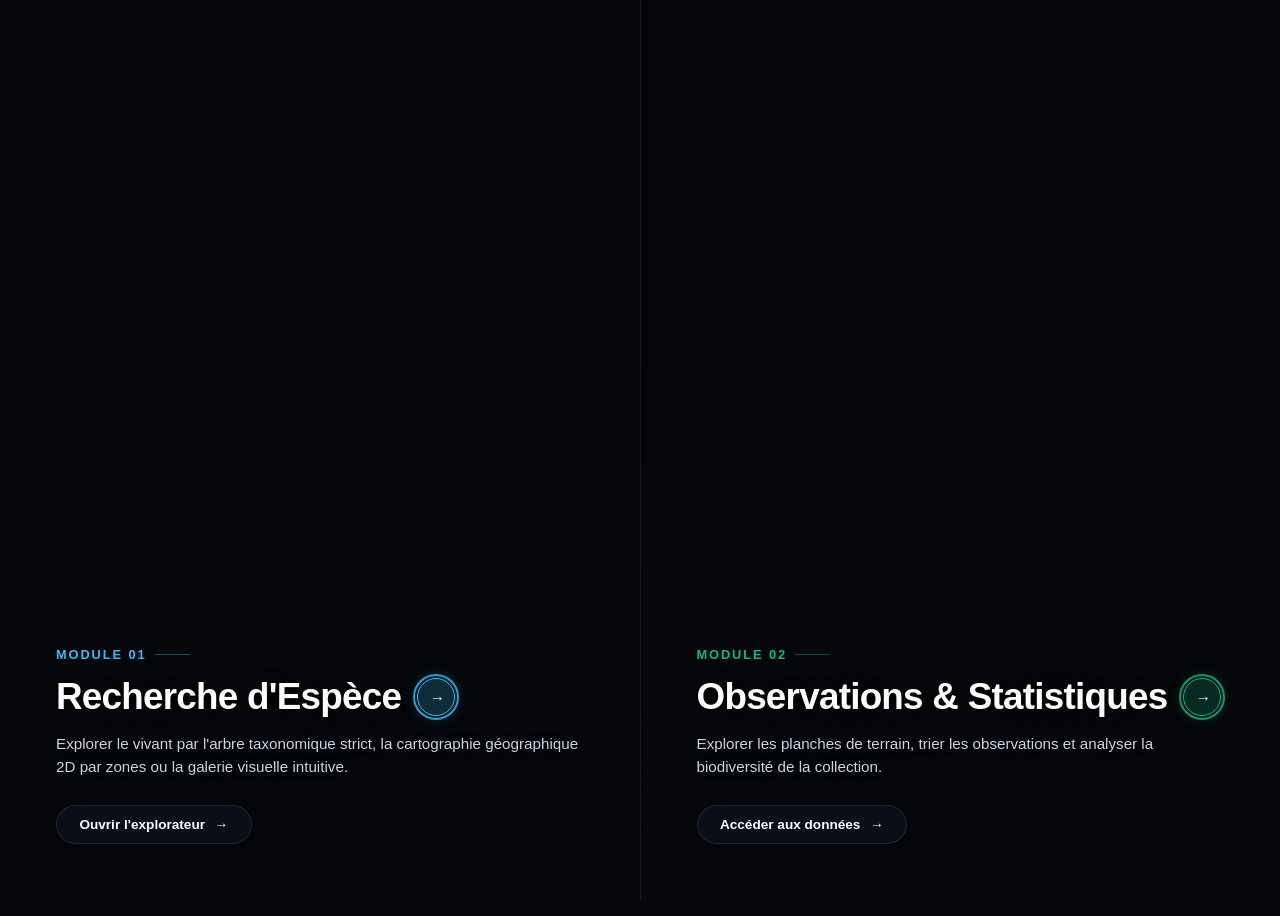
==== index.html @ 38176df4 "Update index.html" ====
<!DOCTYPE html>
<html lang="fr">
<head>
  <meta charset="UTF-8">
  <meta name="viewport" content="width=device-width, initial-scale=1.0, maximum-scale=1.0, user-scalable=no">
  <title>Observatoire du Vivant • Laboratoire Taxonomique</title>
  
  <link rel="stylesheet" href="https://unpkg.com/leaflet@1.9.4/dist/leaflet.css" />
  <link rel="stylesheet" href="https://unpkg.com/leaflet.markercluster@1.5.3/dist/MarkerCluster.css" />
  <link rel="stylesheet" href="https://unpkg.com/leaflet.markercluster@1.5.3/dist/MarkerCluster.Default.css" />
  <link rel="stylesheet" href="style.css" />

  <script src="https://unpkg.com/leaflet@1.9.4/dist/leaflet.js"></script>
  <script src="https://unpkg.com/leaflet.markercluster@1.5.3/dist/leaflet.markercluster.js"></script>
</head>
<body>

  <!-- ACCUEIL -->
  <div id="homeScreen">
    <div class="home-pane" id="pane1" onclick="openModule('module1')">
      <div class="pane-bg"></div>
      <div class="pane-overlay"></div>
      <div class="pane-content">
        <div class="pane-num">Module 01</div>
        <div class="title-row">
          <h1 class="pane-title">Recherche d'Espèce</h1>
          <div class="pulse-btn" title="Entrer"><span class="pulse-icon">→</span></div>
        </div>
        <p class="pane-desc">Explorer le vivant par l'arbre taxonomique strict, la cartographie géographique 2D par zones ou la galerie visuelle intuitive.</p>
        <div class="pane-cta"><span>Ouvrir l'explorateur</span><span>→</span></div>
      </div>
    </div>

    <div class="home-pane" id="pane2" onclick="openModule('module2')">
      <div class="pane-bg"></div>
      <div class="pane-overlay"></div>
      <div class="pane-content">
        <div class="pane-num">Module 02</div>
        <div class="title-row">
          <h1 class="pane-title">Observations & Statistiques</h1>
          <div class="pulse-btn" title="Entrer"><span class="pulse-icon">→</span></div>
        </div>
        <p class="pane-desc">Explorer les planches de terrain, trier les observations et analyser la biodiversité de la collection.</p>
        <div class="pane-cta"><span>Accéder aux données</span><span>→</span></div>
      </div>
    </div>
  </div>

  <!-- MODULE 1 -->
  <div class="app-module" id="module1">
    <div class="module-topbar">
      <div class="module-nav-left">
        <button class="btn-back-home" onclick="backToHome()">← Accueil</button>
        <div class="module-title">Recherche d'Espèce</div>
      </div>

      <div class="module-tabs">
        <button class="tab-btn active" onclick="switchModuleTab('module1', 0)">1. Recherche Expert</button>
        <button class="tab-btn" onclick="switchModuleTab('module1', 1)">2. Géographie 2D</button>
        <button class="tab-btn" onclick="switchModuleTab('module1', 2)">3. Recherche Visuelle</button>
      </div>
    </div>

    <div class="module-view-stack">
      <!-- 1.1 Expert -->
      <div class="module-view active" id="view1-0">
        <div class="expert-workspace">
          <div class="expert-tree-pane">
            <div class="tree-filter-bar">
              <input type="text" id="expertTreeSearch" class="tree-search-input" placeholder="Tapez Ophrys, Papilio, etc..." />
              <div class="tree-stats-row">
                <span id="treeStatusLabel">Arbre complet (Règne à Espèce)</span>
                <span id="treeTotalCount" style="color: var(--accent-cyan); font-weight: 700;">—</span>
              </div>
            </div>
            <div class="expert-tree-scroll" id="expertTreeContainer"></div>
          </div>

          <div class="expert-results-pane">
            <div class="results-subbar">
              <div id="resultsFilterTitle" style="color: var(--text-muted); font-weight: 600;">Sélectionnez une branche dans l'arbre</div>
              <div style="display: flex; gap: 0.75rem; align-items: center;">
                <span id="resultsCountBadge" style="color: var(--text-dim); font-size: 0.75rem;">0 espèce</span>
                <div class="view-switchers">
                  <button class="btn-view-toggle active" id="btnViewGallery" onclick="setResultsViewMode('gallery')">⊞ Galerie</button>
                  <button class="btn-view-toggle" id="btnViewList" onclick="setResultsViewMode('list')">≡ Liste</button>
                </div>
              </div>
            </div>
            <div class="results-content-wrap" id="expertResultsWrapper"></div>
          </div>
        </div>
      </div>

      <!-- 1.2 Géo 2D -->
      <div class="module-view" id="view1-1">
        <div class="geo-workspace">
          <div class="geo-header-controls">
            <div class="geo-search-bar">
              <input type="text" id="geoFreeSearch" class="geo-search-input" placeholder="Filtrer la carte par nom, famille, lieu (ex: éponge, Ophrys, Cetacea)..." />
              <button id="geoResetSearchBtn" class="btn-back-home" style="padding: 0.45rem 0.75rem;">Effacer</button>
            </div>

            <div class="geo-toolbar" id="geoToolbar">
              <button class="geo-filter-pill active" data-group="all">✨ Tous les groupes</button>
              <button class="geo-filter-pill active" data-group="Aves" style="color: #38bdf8;">🦅 Oiseaux</button>
              <button class="geo-filter-pill active" data-group="Lepidoptera" style="color: #ec4899;">🦋 Papillons</button>
              <button class="geo-filter-pill active" data-group="Coleoptera" style="color: #eab308;">🐞 Coléoptères</button>
              <button class="geo-filter-pill active" data-group="Araneae" style="color: #a855f7;">🕷️ Araignées</button>
              <button class="geo-filter-pill active" data-group="Reptilia" style="color: #10b981;">🦎 Reptiles</button>
              <button class="geo-filter-pill active" data-group="Amphibia" style="color: #34d399;">🐸 Amphibiens</button>
              <button class="geo-filter-pill active" data-group="Mammalia" style="color: #f97316;">🐾 Mammifères</button>
              <button class="geo-filter-pill active" data-group="Fish" style="color: #06b6d4;">🐟 Poissons</button>
              <button class="geo-filter-pill active" data-group="Plantae" style="color: #84cc16;">🌿 Flore</button>
              <button class="geo-filter-pill active" data-group="Fungi" style="color: #d97706;">🍄 Champignons</button>
              <button class="geo-filter-pill active" data-group="Other" style="color: #818cf8;">🔬 Autres taxons</button>
            </div>
          </div>

          <div class="geo-body-split">
            <div class="geo-map-pane"><div id="geoMapLeaflet"></div></div>
            <div class="geo-results-pane">
              <div class="geo-subbar">
                <span id="geoVisibleTitle" style="color: var(--text-muted); font-weight: 600;">Espèces dans la zone visible</span>
                <span id="geoVisibleCount" style="color: var(--accent-cyan); font-weight: 700; font-size: 0.75rem;">0 espèce</span>
              </div>
              <div class="results-content-wrap" id="geoCardsContainer"></div>
            </div>
          </div>
        </div>
      </div>

      <!-- 1.3 Visuel -->
      <div class="module-view" id="view1-2">
        <div class="visual-workspace">
          <div class="visual-subbar">
            <div class="visual-breadcrumbs" id="visualBreadcrumbs">
              <span class="visual-crumb-link" onclick="visualNavigateToRoot()">🌳 Le Grand Monde Vivant</span>
            </div>
            <div id="visualCurrentCount" style="font-size: 0.775rem; color: var(--accent-cyan); font-weight: 700;">—</div>
          </div>
          <div class="visual-content-scroll" id="visualContentArea"></div>
        </div>
      </div>
    </div>
  </div>

  <!-- MODULE 2 -->
  <div class="app-module" id="module2">
    <div class="module-topbar">
      <div class="module-nav-left">
        <button class="btn-back-home" onclick="backToHome()">← Accueil</button>
        <div class="module-title">Observations & Statistiques</div>
      </div>

      <div class="module-tabs">
        <button class="tab-btn active" onclick="switchModuleTab('module2', 0)">Planches d'Observations</button>
        <button class="tab-btn" onclick="switchModuleTab('module2', 1)">Observatoire & Phénologie</button>
      </div>
    </div>

    <div class="module-view-stack">
      <!-- 2.1 Observations -->
      <div class="module-view active" id="view2-0">
        <div class="obs-workspace">
          <div class="obs-control-bar">
            <div class="obs-search-wrap">
              <input type="text" id="obsSearchInput" class="obs-search-field" placeholder="Filtrer (nom latin, nom vernaculaire, station)..." />
            </div>

            <div class="obs-actions-wrap">
              <div class="obs-dropdown-group">
                <span class="obs-label-tiny">Tri :</span>
                <select id="obsSortSelect" class="obs-select">
                  <option value="date-desc">Plus récentes d'abord</option>
                  <option value="date-asc">Plus anciennes</option>
                  <option value="sci-asc">Espèce binomiale (A → Z)</option>
                  <option value="sci-desc">Espèce binomiale (Z → A)</option>
                  <option value="vern-asc">Nom français (A → Z)</option>
                  <option value="freq-desc" selected>Espèces reines (les plus vues)</option>
                  <option value="freq-asc">Raretés (vues 1 seule fois)</option>
                </select>
              </div>

              <div class="obs-dropdown-group">
                <span class="obs-label-tiny">Afficher :</span>
                <select id="obsPageSizeSelect" class="obs-select">
                  <option value="50">50 par page</option>
                  <option value="100" selected>100 par page</option>
                  <option value="200">200 par page</option>
                </select>
              </div>

              <div class="obs-paginator">
                <button class="btn-page-nav" id="btnPagePrev" onclick="changeObsPage(-1)">&lt;</button>
                <span id="obsPageIndicator" class="obs-page-num">Page 1 / 1</span>
                <button class="btn-page-nav" id="btnPageNext" onclick="changeObsPage(1)">&gt;</button>
              </div>

              <div class="obs-metrics-pill" id="obsCountBadge">0 observation</div>
            </div>
          </div>

          <div class="results-content-wrap" id="obsCardsGrid"></div>
        </div>
      </div>

      <!-- 2.2 Statistiques -->
      <div class="module-view" id="view2-1">
        <div class="stats-dashboard-scroll" id="statsDashboardArea"></div>
      </div>
    </div>
  </div>

  <!-- ========================================================
       SUPER-FICHE ESPÈCE : SPLIT-SCREEN 50/50 ÉLARGI
       ======================================================== -->
  <div class="species-sheet-overlay" id="speciesSheetOverlay">
    <div class="species-sheet-modal">
      
      <button class="sheet-close-btn" onclick="closeSpeciesSheet()" title="Fermer la fiche (Échap)">✕</button>

      <div class="sheet-split-container">
        
        <!-- VOLET GAUCHE (50%) : PHOTO PURE SANS AUCUN TEXTE DESSUS -->
        <div class="sheet-left-photo-pane">
          <img class="sheet-pure-photo" id="sheetHeroImg" src="" alt="" />
        </div>

        <!-- VOLET DROIT (50%) : IDENTITÉ, ONGLETS ET INFORMATIONS DÉTAILLÉES -->
        <div class="sheet-right-info-pane">
          
          <!-- Bandeau Identité Supérieur -->
          <div class="sheet-header-identity">
            <div class="sheet-badges-row">
              <span class="sheet-rank-badge" id="sheetHeroRank">Espèce</span>
              <span class="sheet-iucn-badge" id="sheetHeroIucn">LC • Préoccupation mineure</span>
            </div>
            <h1 class="sheet-title-sci" id="sheetHeroSci">Nom Scientifique</h1>
            <div class="sheet-title-vern" id="sheetHeroVern">Nom Français Normalisé</div>
          </div>

          <!-- Onglets Tiroirs -->
          <div class="sheet-nav-tabs">
            <button class="sheet-tab-btn active" onclick="switchSheetTab(0)">📖 Monographie</button>
            <button class="sheet-tab-btn" onclick="switchSheetTab(1)">🏛️ Lignée Cladistique</button>
            <button class="sheet-tab-btn" onclick="switchSheetTab(2)">📍 Données Terrain</button>
            <button class="sheet-tab-btn" onclick="switchSheetTab(3)">🌿 Apparentés</button>
          </div>

          <!-- Contenu des Tiroirs Défilant -->
          <div class="sheet-drawers-scroll">
            <!-- 0. Monographie -->
            <div class="sheet-drawer active" id="sheetDrawer-0">
              <div class="sheet-section-title">Notice naturaliste & mœurs</div>
              <div class="sheet-wiki-box" id="sheetWikiContent">
                <span class="sheet-loading-spinner"></span> Consultation de l'observatoire...
              </div>

              <div class="sheet-section-title" style="margin-top:1.5rem;">Diagnostic éco-systématique</div>
              <div class="sheet-diag-grid" id="sheetEcoDiag"></div>
            </div>

            <!-- 1. Cladistique -->
            <div class="sheet-drawer" id="sheetDrawer-1">
              <div class="sheet-section-title">Classification systématique (Règne à Espèce)</div>
              <div class="sheet-lineage-list" id="sheetTaxoLineage"></div>
            </div>

            <!-- 2. Terrain -->
            <div class="sheet-drawer" id="sheetDrawer-2">
              <div class="sheet-section-title">Relevés de la collection</div>
              <div class="sheet-field-grid" id="sheetFieldData"></div>
            </div>

            <!-- 3. Apparentés -->
            <div class="sheet-drawer" id="sheetDrawer-3">
              <div class="sheet-section-title" id="sheetRelatedTitle">Taxons apparentés dans la collection</div>
              <div class="results-gallery-mode" id="sheetRelatedGrid"></div>
            </div>
          </div>

        </div>

      </div>

    </div>
  </div>

  <!-- MODALE MINI-MOSAÏQUE DES PHOTOS DE L'ESPÈCE -->
  <div class="obs-photos-modal" id="obsPhotosModal">
    <div class="obs-photos-modal-card">
      <div class="obs-photos-modal-header">
        <div>
          <div style="font-size:0.75rem; text-transform:uppercase; color:var(--accent-emerald); font-weight:800;">Toutes les observations de l'espèce</div>
          <div class="obs-photos-modal-title" id="obsPhotosModalTitle">Spécimens</div>
        </div>
        <button class="sheet-close-btn" style="position:static;" onclick="closeObsPhotosModal()">&times;</button>
      </div>
      <div class="obs-photos-modal-grid" id="obsPhotosModalGrid"></div>
    </div>
  </div>

  <script src="app.js"></script>
</body>
</html>
---- style.css ----
:root {
  --bg-deep: #05070b;
  --panel-bg: #090e17;
  --card-bg: #101623;
  --card-hover: #162032;
  --border: rgba(255, 255, 255, 0.09);
  --border-focus: #38bdf8;
  --accent-cyan: #38bdf8;
  --accent-emerald: #10b981;
  --accent-amber: #f59e0b;
  --accent-red: #ef4444;
  --text-main: #f8fafc;
  --text-muted: #cbd5e1;
  --text-dim: #94a3b8;
}

* {
  box-sizing: border-box;
  margin: 0;
  padding: 0;
  -webkit-tap-highlight-color: transparent;
}

body {
  font-family: -apple-system, BlinkMacSystemFont, "Segoe UI", Roboto, "Helvetica Neue", Arial, sans-serif;
  background: var(--bg-deep);
  color: var(--text-main);
  height: 100vh;
  width: 100vw;
  overflow: hidden;
  position: relative;
}

/* ACCUEIL SPLIT 50/50 */
#homeScreen {
  position: absolute;
  inset: 0;
  display: flex;
  z-index: 10;
  transition: opacity 0.4s ease, transform 0.4s ease;
  background: #020306;
}

#homeScreen.hidden {
  opacity: 0;
  pointer-events: none;
  transform: scale(1.02);
}

.home-pane {
  flex: 1;
  position: relative;
  overflow: hidden;
  cursor: pointer;
  display: flex;
  flex-direction: column;
  justify-content: flex-end;
  padding: 3.5rem;
  border-right: 1px solid var(--border);
  transition: flex 0.5s cubic-bezier(0.16, 1, 0.3, 1);
}

.home-pane:last-child { border-right: none; }

.pane-bg {
  position: absolute;
  inset: 0;
  background-size: cover;
  background-position: center center;
  transition: transform 0.7s cubic-bezier(0.16, 1, 0.3, 1), filter 0.4s ease;
  z-index: 1;
  filter: brightness(0.9);
}

#pane1 .pane-bg { background-image: url('https://lh3.googleusercontent.com/d/1J9Aoq3Fy_pQBz6_B-zi_Bj0YCGzywmQy'); }
#pane2 .pane-bg { background-image: url('https://lh3.googleusercontent.com/d/1CNPoOIwnobaVzafiIXPdmcoYt2LRViWt'); }

.pane-overlay {
  position: absolute;
  inset: 0;
  background: linear-gradient(180deg, rgba(5,7,11,0.1) 0%, rgba(5,7,11,0.35) 40%, rgba(5,7,11,0.85) 75%, rgba(5,7,11,0.98) 100%);
  z-index: 2;
}

.pane-content {
  position: relative;
  z-index: 3;
  display: flex;
  flex-direction: column;
  gap: 0.85rem;
  max-width: 650px;
}

.pane-num {
  font-size: 0.8rem;
  font-weight: 800;
  letter-spacing: 0.15em;
  text-transform: uppercase;
  color: var(--accent-cyan);
  display: inline-flex;
  align-items: center;
  gap: 0.5rem;
}

#pane2 .pane-num { color: var(--accent-emerald); }
.pane-num::after { content: ''; display: inline-block; width: 35px; height: 1px; background: currentColor; opacity: 0.4; }

.title-row { display: flex; align-items: center; gap: 1rem; }
.pane-title { font-size: 2.3rem; font-weight: 800; letter-spacing: -0.02em; color: #fff; line-height: 1.15; text-shadow: 0 4px 18px rgba(0,0,0,0.8); }

.pulse-btn {
  position: relative;
  width: 38px;
  height: 38px;
  border-radius: 50%;
  background: rgba(56, 189, 248, 0.2);
  border: 1px solid var(--accent-cyan);
  display: flex;
  align-items: center;
  justify-content: center;
  flex-shrink: 0;
  color: #fff;
  box-shadow: 0 0 15px rgba(56, 189, 248, 0.3);
}

#pane2 .pulse-btn { background: rgba(16, 185, 129, 0.2); border-color: var(--accent-emerald); box-shadow: 0 0 15px rgba(16, 185, 129, 0.3); }

.pulse-btn::before {
  content: '';
  position: absolute;
  inset: -5px;
  border-radius: 50%;
  border: 2px solid var(--accent-cyan);
  opacity: 0.8;
  animation: pulseWave 2.2s cubic-bezier(0.25, 1, 0.5, 1) infinite;
}

#pane2 .pulse-btn::before { border-color: var(--accent-emerald); }

@keyframes pulseWave {
  0% { transform: scale(0.9); opacity: 0.85; }
  70% { transform: scale(1.6); opacity: 0; }
  100% { transform: scale(1.6); opacity: 0; }
}

.pulse-icon { font-size: 0.95rem; font-weight: bold; transform: translateX(1px); }
.pane-desc { font-size: 0.95rem; color: var(--text-muted); line-height: 1.55; text-shadow: 0 2px 8px rgba(0,0,0,0.7); }

.pane-cta {
  display: inline-flex;
  align-items: center;
  gap: 0.6rem;
  margin-top: 0.75rem;
  padding: 0.7rem 1.4rem;
  background: rgba(13, 18, 28, 0.75);
  border: 1px solid var(--border);
  border-radius: 30px;
  font-size: 0.85rem;
  font-weight: 600;
  color: #fff;
  backdrop-filter: blur(10px);
  width: fit-content;
  box-shadow: 0 8px 24px rgba(0,0,0,0.5);
}

/* STRUCTURE DES MODULES */
.app-module {
  position: absolute;
  inset: 0;
  background: var(--bg-deep);
  z-index: 20;
  display: flex;
  flex-direction: column;
  opacity: 0;
  pointer-events: none;
  transform: translateY(16px);
  transition: opacity 0.35s ease, transform 0.35s ease;
}

.app-module.active { opacity: 1; pointer-events: auto; transform: translateY(0); }

.module-topbar {
  height: 62px;
  background: var(--panel-bg);
  border-bottom: 1px solid var(--border);
  display: flex;
  align-items: center;
  justify-content: space-between;
  padding: 0 1.5rem;
  flex-shrink: 0;
}

.module-nav-left { display: flex; align-items: center; gap: 1.25rem; }

.btn-back-home {
  display: inline-flex;
  align-items: center;
  gap: 0.5rem;
  background: rgba(255, 255, 255, 0.05);
  border: 1px solid var(--border);
  color: var(--text-main);
  padding: 0.5rem 0.9rem;
  border-radius: 8px;
  font-size: 0.825rem;
  font-weight: 600;
  cursor: pointer;
}

.btn-back-home:hover { background: rgba(255, 255, 255, 0.1); border-color: var(--accent-cyan); }
.module-title { font-size: 1rem; font-weight: 700; color: #fff; }

.module-tabs {
  display: flex;
  background: #05080e;
  border: 1px solid var(--border);
  border-radius: 8px;
  padding: 0.25rem;
  gap: 0.25rem;
}

.tab-btn {
  background: transparent;
  border: none;
  color: var(--text-muted);
  padding: 0.45rem 1rem;
  border-radius: 6px;
  font-size: 0.8rem;
  font-weight: 600;
  cursor: pointer;
}

.tab-btn:hover { color: #fff; }
.tab-btn.active { background: rgba(56, 189, 248, 0.15); color: var(--accent-cyan); }
#module2 .tab-btn.active { background: rgba(16, 185, 129, 0.15); color: var(--accent-emerald); }

.module-view-stack { flex: 1; position: relative; overflow: hidden; }
.module-view { position: absolute; inset: 0; display: none; flex-direction: column; overflow: hidden; }
.module-view.active { display: flex; }

/* MODULE 1 - ONGLET 1 (EXPERT) */
.expert-workspace { flex: 1; display: flex; height: 100%; overflow: hidden; }

.expert-tree-pane {
  width: 440px;
  background: #080c14;
  border-right: 1px solid var(--border);
  display: flex;
  flex-direction: column;
  flex-shrink: 0;
}

.tree-filter-bar {
  padding: 0.85rem 1rem;
  background: #0b101a;
  border-bottom: 1px solid var(--border);
  display: flex;
  flex-direction: column;
  gap: 0.5rem;
}

.tree-search-input {
  width: 100%;
  background: #05070c;
  border: 1px solid var(--border);
  border-radius: 6px;
  padding: 0.55rem 0.75rem;
  color: var(--text-main);
  font-size: 0.85rem;
  outline: none;
}

.tree-search-input:focus { border-color: var(--border-focus); }

.tree-stats-row {
  display: flex;
  justify-content: space-between;
  align-items: center;
  font-size: 0.725rem;
  color: var(--text-dim);
}

.expert-tree-scroll { flex: 1; overflow-y: auto; padding: 0.75rem 0.5rem; font-size: 0.825rem; }
.taxo-node { margin-bottom: 0.15rem; }

.taxo-label {
  display: flex;
  align-items: center;
  justify-content: space-between;
  padding: 0.35rem 0.55rem;
  border-radius: 6px;
  cursor: pointer;
  user-select: none;
}

.taxo-label:hover { background: rgba(255, 255, 255, 0.04); color: #fff; }
.taxo-label.active { background: rgba(56, 189, 248, 0.15); color: var(--accent-cyan); font-weight: 600; }

.taxo-names {
  display: flex;
  align-items: baseline;
  gap: 0.45rem;
  overflow: hidden;
  text-overflow: ellipsis;
  white-space: nowrap;
}

.taxo-latin { font-style: italic; font-weight: 600; }
.taxo-vern { font-size: 0.75rem; color: var(--text-dim); font-style: normal; }

.taxo-badge {
  font-size: 0.7rem;
  background: #04060a;
  border: 1px solid var(--border);
  padding: 0.1rem 0.4rem;
  border-radius: 4px;
  color: var(--text-muted);
  font-weight: 600;
  flex-shrink: 0;
}

.taxo-children {
  margin-left: 0.9rem;
  border-left: 1px dashed rgba(255, 255, 255, 0.1);
  padding-left: 0.35rem;
  display: none;
}

.taxo-children.open { display: block; }

.expert-results-pane {
  flex: 1;
  display: flex;
  flex-direction: column;
  background: #06080e;
  overflow: hidden;
}

.results-subbar {
  height: 48px;
  background: #090e17;
  border-bottom: 1px solid var(--border);
  display: flex;
  align-items: center;
  justify-content: space-between;
  padding: 0 1.25rem;
  font-size: 0.8rem;
  flex-shrink: 0;
}

.view-switchers {
  display: flex;
  background: #04060a;
  border: 1px solid var(--border);
  border-radius: 6px;
  padding: 0.15rem;
  gap: 0.15rem;
}

.btn-view-toggle {
  background: transparent;
  border: none;
  color: var(--text-dim);
  padding: 0.25rem 0.6rem;
  border-radius: 4px;
  font-size: 0.75rem;
  font-weight: 600;
  cursor: pointer;
}

.btn-view-toggle.active { background: rgba(56, 189, 248, 0.15); color: var(--accent-cyan); }

/* ========================================================
   LA GRILLE STRICTE ET SES VIGNETTES CARRÉES
   ======================================================== */
.results-content-wrap {
  flex: 1;
  overflow-y: auto;
  padding: 1.25rem;
  background: #04060a;
  display: block;
}

.results-gallery-mode {
  display: grid;
  grid-template-columns: repeat(auto-fill, minmax(165px, 1fr));
  gap: 1rem;
  align-content: start;
}

.gallery-card {
  background: var(--card-bg);
  border: 1px solid var(--border);
  border-radius: 8px;
  overflow: hidden;
  cursor: pointer;
  position: relative;
  aspect-ratio: 1 / 1;
  width: 100%;
  display: flex;
  flex-direction: column;
  justify-content: flex-end;
  transition: transform 0.15s ease, border-color 0.15s ease;
}

.gallery-card:hover {
  transform: translateY(-3px);
  border-color: var(--accent-cyan);
  box-shadow: 0 8px 20px rgba(0,0,0,0.5);
}

#module2 .gallery-card:hover { border-color: var(--accent-emerald); }

.gallery-photo {
  position: absolute;
  inset: 0;
  width: 100%;
  height: 100%;
  object-fit: cover;
  background: #020408;
}

.gallery-overlay {
  position: absolute;
  inset: 0;
  background: linear-gradient(180deg, transparent 40%, rgba(5, 7, 11, 0.85) 80%, rgba(5, 7, 11, 0.98) 100%);
  z-index: 2;
  pointer-events: none;
}

.gallery-text {
  position: relative;
  z-index: 3;
  padding: 0.6rem;
  display: flex;
  flex-direction: column;
  gap: 0.1rem;
  pointer-events: none;
}

.gallery-latin {
  font-size: 0.78rem;
  font-weight: 700;
  font-style: italic;
  color: #fff;
  white-space: nowrap;
  overflow: hidden;
  text-overflow: ellipsis;
  text-shadow: 0 2px 4px rgba(0,0,0,0.8);
}

.gallery-vern {
  font-size: 0.68rem;
  color: var(--accent-cyan);
  white-space: nowrap;
  overflow: hidden;
  text-overflow: ellipsis;
}

#module2 .gallery-vern { color: var(--accent-emerald); }

.gallery-meta {
  font-size: 0.62rem;
  color: var(--text-dim);
  white-space: nowrap;
  overflow: hidden;
  text-overflow: ellipsis;
}

.gallery-count-badge {
  position: absolute;
  bottom: 8px;
  right: 8px;
  background: rgba(16, 185, 129, 0.88);
  border: 1px solid rgba(255, 255, 255, 0.35);
  color: #021a10;
  font-size: 0.65rem;
  font-weight: 800;
  padding: 0.15rem 0.45rem;
  border-radius: 12px;
  z-index: 4;
  box-shadow: 0 2px 6px rgba(0, 0, 0, 0.6);
  pointer-events: none;
}

/* Mode Liste (Optionnel) */
.results-list-mode { display: flex; flex-direction: column; gap: 0.5rem; }
.species-row { background: var(--card-bg); border: 1px solid var(--border); border-radius: 8px; padding: 0.6rem 0.85rem; display: flex; align-items: center; justify-content: space-between; cursor: pointer; }
.species-row:hover { background: var(--card-hover); border-color: var(--accent-cyan); }
.species-left { display: flex; align-items: center; gap: 0.85rem; overflow: hidden; }
.species-mini-thumb { width: 44px; height: 44px; border-radius: 6px; background: #020408; object-fit: cover; border: 1px solid var(--border); flex-shrink: 0; }
.species-text { display: flex; flex-direction: column; gap: 0.15rem; overflow: hidden; }
.species-latin { font-style: italic; font-size: 0.9rem; font-weight: 700; color: #fff; white-space: nowrap; overflow: hidden; text-overflow: ellipsis; }
.species-vernacular { font-size: 0.75rem; color: var(--text-dim); white-space: nowrap; overflow: hidden; text-overflow: ellipsis; }
.btn-open-fiche { background: rgba(56, 189, 248, 0.12); border: 1px solid rgba(56, 189, 248, 0.35); color: var(--accent-cyan); padding: 0.35rem 0.75rem; border-radius: 6px; font-size: 0.75rem; font-weight: 600; }

/* GÉOGRAPHIE 2D */
.geo-workspace { flex: 1; display: flex; flex-direction: column; height: 100%; overflow: hidden; }
.geo-header-controls { background: #090e17; border-bottom: 1px solid var(--border); display: flex; flex-direction: column; gap: 0.5rem; padding: 0.6rem 1rem; flex-shrink: 0; }
.geo-search-bar { display: flex; align-items: center; gap: 0.75rem; }
.geo-search-input { flex: 1; background: #05070c; border: 1px solid var(--border); border-radius: 6px; padding: 0.5rem 0.75rem; color: var(--text-main); font-size: 0.85rem; outline: none; }
.geo-search-input:focus { border-color: var(--border-focus); }
.geo-toolbar { display: flex; gap: 0.45rem; align-items: center; overflow-x: auto; padding-bottom: 0.2rem; }
.geo-filter-pill { background: #101623; border: 1px solid var(--border); color: var(--text-dim); padding: 0.3rem 0.65rem; border-radius: 20px; font-size: 0.725rem; font-weight: 600; cursor: pointer; display: inline-flex; align-items: center; gap: 0.35rem; white-space: nowrap; }
.geo-filter-pill.active { border-color: currentColor; background: rgba(255, 255, 255, 0.08); color: #fff; }
.geo-body-split { flex: 1; display: flex; position: relative; overflow: hidden; }
.geo-map-pane { flex: 1; position: relative; background: #03060a; border-right: 1px solid var(--border); }
#geoMapLeaflet { width: 100%; height: 100%; }
.geo-results-pane { flex: 1; display: flex; flex-direction: column; background: #06080e; overflow: hidden; }
.geo-subbar { height: 44px; background: #090e17; border-bottom: 1px solid var(--border); display: flex; align-items: center; justify-content: space-between; padding: 0 1rem; font-size: 0.8rem; flex-shrink: 0; }

.geo-marker-pin { width: 26px; height: 26px; border-radius: 50%; display: flex; align-items: center; justify-content: center; font-size: 13px; box-shadow: 0 2px 8px rgba(0,0,0,0.85); border: 1.5px solid #fff; color: #fff; }
.leaflet-popup-content-wrapper { background: #090e17 !important; color: #fff !important; border: 1px solid var(--border); border-radius: 8px; padding: 0; overflow: hidden; }
.leaflet-popup-content { margin: 0 !important; width: 220px !important; }
.geo-pop-img { width: 100%; height: 110px; object-fit: cover; display: block; }
.geo-pop-body { padding: 0.65rem; }
.geo-pop-sci { font-style: italic; font-weight: 700; font-size: 0.825rem; color: #fff; }
.geo-pop-vern { font-size: 0.725rem; color: var(--accent-cyan); margin-top: 0.15rem; }

/* RECHERCHE VISUELLE */
.visual-workspace { flex: 1; display: flex; flex-direction: column; height: 100%; overflow: hidden; background: #06080e; }
.visual-subbar { height: 52px; background: #090e17; border-bottom: 1px solid var(--border); display: flex; align-items: center; justify-content: space-between; padding: 0 1.5rem; flex-shrink: 0; }
.visual-breadcrumbs { display: flex; align-items: center; gap: 0.5rem; font-size: 0.85rem; font-weight: 600; color: var(--text-muted); }
.visual-crumb-link { cursor: pointer; color: var(--accent-cyan); }
.visual-crumb-separator { color: var(--text-dim); font-size: 0.75rem; }
.visual-content-scroll { flex: 1; overflow-y: auto; padding: 1.5rem; }
.visual-group-grid { display: grid; grid-template-columns: repeat(auto-fill, minmax(260px, 1fr)); gap: 1.25rem; }
.visual-card { background: var(--card-bg); border: 1px solid var(--border); border-radius: 12px; overflow: hidden; cursor: pointer; position: relative; height: 200px; display: flex; flex-direction: column; justify-content: flex-end; padding: 1.25rem; }
.visual-card-bg { position: absolute; inset: 0; width: 100%; height: 100%; object-fit: cover; background: #03060a; }
.visual-card-overlay { position: absolute; inset: 0; background: linear-gradient(180deg, rgba(5,7,11,0.1) 0%, rgba(5,7,11,0.6) 50%, rgba(5,7,11,0.95) 100%); z-index: 2; }
.visual-card-content { position: relative; z-index: 3; display: flex; flex-direction: column; gap: 0.25rem; }
.visual-card-badge { position: absolute; top: 12px; right: 12px; background: rgba(13, 18, 28, 0.85); border: 1px solid var(--border); padding: 0.2rem 0.55rem; border-radius: 20px; font-size: 0.725rem; font-weight: 700; color: var(--accent-cyan); z-index: 3; }
.visual-card-title { font-size: 1.15rem; font-weight: 700; color: #fff; }
.visual-card-subtitle { font-size: 0.775rem; color: var(--text-dim); }

/* OBSERVATIONS */
.obs-workspace { flex: 1; display: flex; flex-direction: column; height: 100%; overflow: hidden; background: #04060a; }
.obs-control-bar { background: #090e17; border-bottom: 1px solid var(--border); padding: 0.75rem 1.5rem; display: flex; align-items: center; justify-content: space-between; gap: 1rem; flex-wrap: wrap; flex-shrink: 0; }
.obs-search-wrap { flex: 1; min-width: 260px; }
.obs-search-field { width: 100%; background: #05070c; border: 1px solid var(--border); border-radius: 8px; padding: 0.5rem 0.85rem; color: var(--text-main); font-size: 0.825rem; outline: none; }
.obs-search-field:focus { border-color: var(--accent-emerald); }
.obs-actions-wrap { display: flex; align-items: center; gap: 0.85rem; }
.obs-dropdown-group { display: flex; align-items: center; gap: 0.4rem; }
.obs-label-tiny { font-size: 0.7rem; color: var(--text-dim); text-transform: uppercase; font-weight: 700; }
.obs-select { background: #0e1522; border: 1px solid var(--border); color: var(--text-main); padding: 0.4rem 0.65rem; border-radius: 6px; font-size: 0.775rem; outline: none; cursor: pointer; }
.obs-paginator { display: flex; align-items: center; background: #06090f; border: 1px solid var(--border); border-radius: 6px; overflow: hidden; }
.btn-page-nav { background: transparent; border: none; color: var(--text-main); padding: 0.35rem 0.65rem; cursor: pointer; font-weight: bold; }
.btn-page-nav:disabled { opacity: 0.3; cursor: not-allowed; }
.obs-page-num { font-size: 0.725rem; color: var(--accent-emerald); padding: 0 0.5rem; font-weight: 600; white-space: nowrap; }
.obs-metrics-pill { font-size: 0.75rem; background: rgba(16, 185, 129, 0.15); border: 1px solid rgba(16, 185, 129, 0.35); color: var(--accent-emerald); padding: 0.35rem 0.75rem; border-radius: 20px; font-weight: 700; white-space: nowrap; }

/* STATISTIQUES */
.stats-dashboard-scroll { flex: 1; overflow-y: auto; padding: 1.5rem; display: flex; flex-direction: column; gap: 1.5rem; background: #05070c; }
.stat-kpi-banner { display: grid; grid-template-columns: repeat(4, 1fr); gap: 1rem; }
.stat-kpi-card { background: #090e17; border: 1px solid var(--border); border-radius: 10px; padding: 1rem; display: flex; flex-direction: column; gap: 0.25rem; }
.stat-kpi-label { font-size: 0.7rem; text-transform: uppercase; font-weight: 700; color: var(--text-dim); }
.stat-kpi-val { font-size: 1.6rem; font-weight: 800; color: var(--accent-emerald); }
.stats-grid-2x2 { display: grid; grid-template-columns: 1fr 1fr; gap: 1.25rem; }
.stat-box { background: #090e17; border: 1px solid var(--border); border-radius: 12px; padding: 1.25rem; display: flex; flex-direction: column; gap: 1rem; }
.stat-box-header { display: flex; align-items: center; justify-content: space-between; border-bottom: 1px solid var(--border); padding-bottom: 0.6rem; }
.stat-box-title { font-size: 0.95rem; font-weight: 700; color: #fff; display: flex; align-items: center; gap: 0.5rem; }

.pheno-grid { display: grid; grid-template-columns: repeat(12, 1fr); gap: 0.4rem; align-items: flex-end; height: 140px; padding-top: 1rem; }
.pheno-col { display: flex; flex-direction: column; align-items: center; height: 100%; justify-content: flex-end; gap: 0.35rem; }
.pheno-bar-track { width: 100%; height: 100px; background: #060910; border-radius: 4px; display: flex; align-items: flex-end; overflow: hidden; }
.pheno-bar-fill { width: 100%; background: linear-gradient(180deg, var(--accent-emerald) 0%, #064e3b 100%); border-radius: 4px 4px 0 0; }
.pheno-month-label { font-size: 0.65rem; color: var(--text-dim); text-transform: uppercase; font-weight: 700; }

.donut-wrap { display: flex; align-items: center; justify-content: space-around; gap: 1.5rem; padding: 0.5rem 0; }
.donut-svg { width: 150px; height: 150px; transform: rotate(-90deg); }
.donut-circle { fill: none; stroke-width: 22; }
.donut-legend { display: flex; flex-direction: column; gap: 0.75rem; }
.donut-legend-item { display: flex; align-items: center; gap: 0.6rem; font-size: 0.8rem; }
.donut-dot { width: 12px; height: 12px; border-radius: 50%; flex-shrink: 0; }

.podium-list { display: flex; flex-direction: column; gap: 0.6rem; }
.podium-item { display: flex; align-items: center; justify-content: space-between; padding: 0.5rem 0.75rem; background: #070a12; border: 1px solid var(--border); border-radius: 8px; cursor: pointer; }
.podium-left { display: flex; align-items: center; gap: 0.75rem; }
.podium-rank { font-size: 0.85rem; font-weight: 800; color: var(--accent-amber); width: 18px; }
.podium-avatar { width: 40px; height: 40px; border-radius: 50%; object-fit: cover; border: 1.5px solid var(--border); }
.podium-score { font-size: 0.8rem; font-weight: 700; color: var(--accent-emerald); }

/* ========================================================
   SUPER-FICHE ESPÈCE PLEIN ÉCRAN NOBLE
   ======================================================== */
.species-sheet-overlay {
  position: fixed;
  inset: 0;
  background: rgba(2, 4, 8, 0.88);
  backdrop-filter: blur(14px);
  -webkit-backdrop-filter: blur(14px);
  z-index: 9999;
  display: none;
  align-items: center;
  justify-content: center;
  padding: 1.5rem;
  opacity: 0;
  transition: opacity 0.25s ease;
}

.species-sheet-overlay.active {
  display: flex;
  opacity: 1;
}

.species-sheet-modal {
  width: 100%;
  max-width: 1080px;
  height: 92vh;
  background: #090e17;
  border: 1px solid rgba(56, 189, 248, 0.3);
  border-radius: 16px;
  display: flex;
  flex-direction: column;
  overflow: hidden;
  position: relative;
  box-shadow: 0 30px 80px rgba(0, 0, 0, 0.95);
}

.sheet-close-btn {
  position: absolute;
  top: 18px;
  right: 18px;
  width: 40px;
  height: 40px;
  border-radius: 50%;
  background: rgba(11, 16, 26, 0.85);
  border: 1px solid rgba(255, 255, 255, 0.15);
  color: #fff;
  font-size: 1.2rem;
  cursor: pointer;
  z-index: 20;
  display: flex;
  align-items: center;
  justify-content: center;
  backdrop-filter: blur(8px);
  transition: all 0.2s ease;
}

.sheet-close-btn:hover {
  background: var(--accent-cyan);
  color: #020408;
  transform: scale(1.08);
}

/* L'ascenseur global de la fiche */
.sheet-main-scroll {
  flex: 1;
  overflow-y: auto;
  display: flex;
  flex-direction: column;
}

/* Cadre photo généreux sans flou */
.sheet-poster-frame {
  width: 100%;
  height: 380px;
  position: relative;
  background: #020408;
  flex-shrink: 0;
  overflow: hidden;
}

.sheet-poster-img {
  width: 100%;
  height: 100%;
  object-fit: cover;
  object-position: center 30%;
  display: block;
}

.sheet-poster-glow {
  position: absolute;
  inset: 0;
  background: linear-gradient(180deg, rgba(5,7,11,0.15) 0%, rgba(9,14,23,0.4) 60%, #090e17 100%);
  pointer-events: none;
}

/* Identité sous la photo */
.sheet-header-identity {
  padding: 1.25rem 2rem;
  background: #090e17;
  display: flex;
  flex-direction: column;
  gap: 0.4rem;
}

.sheet-badges-row {
  display: flex;
  align-items: center;
  gap: 0.65rem;
}

.sheet-rank-badge {
  font-size: 0.7rem;
  font-weight: 800;
  text-transform: uppercase;
  letter-spacing: 0.1em;
  color: var(--accent-cyan);
  background: rgba(56, 189, 248, 0.12);
  border: 1px solid rgba(56, 189, 248, 0.3);
  padding: 0.2rem 0.55rem;
  border-radius: 4px;
}

.sheet-iucn-badge {
  font-size: 0.7rem;
  font-weight: 800;
  text-transform: uppercase;
  letter-spacing: 0.08em;
  padding: 0.2rem 0.65rem;
  border-radius: 4px;
  color: #fff;
}

/* Couleurs des statuts UICN */
.iucn-lc { background: #059669; border: 1px solid #10b981; }
.iucn-nt { background: #65a30d; border: 1px solid #84cc16; }
.iucn-vu { background: #d97706; border: 1px solid #f59e0b; }
.iucn-en { background: #ea580c; border: 1px solid #f97316; }
.iucn-cr { background: #dc2626; border: 1px solid #ef4444; }
.iucn-ex { background: #450a0a; border: 1px solid #7f1d1d; }
.iucn-dd { background: #374151; border: 1px solid #6b7280; }

.sheet-title-sci {
  font-size: 2.2rem;
  font-weight: 800;
  font-style: italic;
  color: #fff;
  line-height: 1.15;
}

.sheet-title-vern {
  font-size: 1.15rem;
  color: var(--accent-emerald);
  font-weight: 600;
}

/* Barre d'onglets tiroirs */
.sheet-nav-tabs {
  background: #060910;
  border-top: 1px solid var(--border);
  border-bottom: 1px solid var(--border);
  padding: 0 1.5rem;
  display: flex;
  gap: 0.5rem;
  overflow-x: auto;
  position: sticky;
  top: 0;
  z-index: 10;
}

.sheet-tab-btn {
  background: transparent;
  border: none;
  color: var(--text-dim);
  padding: 0.9rem 1rem;
  font-size: 0.825rem;
  font-weight: 700;
  cursor: pointer;
  border-bottom: 2px solid transparent;
  white-space: nowrap;
  transition: all 0.2s;
}

.sheet-tab-btn:hover { color: #fff; }
.sheet-tab-btn.active {
  color: var(--accent-cyan);
  border-bottom-color: var(--accent-cyan);
}

.sheet-drawers-content {
  padding: 1.75rem 2rem;
  background: #090e17;
}

.sheet-drawer { display: none; }
.sheet-drawer.active { display: block; }

.sheet-section-title {
  font-size: 0.85rem;
  font-weight: 800;
  text-transform: uppercase;
  letter-spacing: 0.08em;
  color: var(--text-dim);
  margin-bottom: 1rem;
  display: flex;
  align-items: center;
  gap: 0.5rem;
}

.sheet-section-title::after {
  content: '';
  flex: 1;
  height: 1px;
  background: var(--border);
}

/* Texte encyclopédique & monographique riche */
.sheet-wiki-box {
  background: #05070c;
  border: 1px solid var(--border);
  border-radius: 10px;
  padding: 1.5rem;
  line-height: 1.75;
  font-size: 0.95rem;
  color: var(--text-muted);
}

.sheet-wiki-box p {
  margin-bottom: 0.9rem;
}

.sheet-wiki-box p:last-child {
  margin-bottom: 0;
}

.sheet-diag-grid,
.sheet-field-grid {
  display: grid;
  grid-template-columns: repeat(auto-fill, minmax(220px, 1fr));
  gap: 1rem;
}

.sheet-info-card {
  background: #060910;
  border: 1px solid var(--border);
  border-radius: 8px;
  padding: 0.9rem;
  display: flex;
  flex-direction: column;
  gap: 0.25rem;
}

.sheet-info-lbl {
  font-size: 0.68rem;
  text-transform: uppercase;
  color: var(--text-dim);
  font-weight: 700;
}

.sheet-info-val {
  font-size: 0.95rem;
  font-weight: 700;
  color: #fff;
}

/* Bouton interactif pour ouvrir les photos de l'espèce */
.btn-open-photos-modal {
  display: inline-flex;
  align-items: center;
  gap: 0.4rem;
  background: rgba(16, 185, 129, 0.15);
  border: 1px solid rgba(16, 185, 129, 0.4);
  color: var(--accent-emerald);
  padding: 0.35rem 0.65rem;
  border-radius: 6px;
  font-size: 0.85rem;
  font-weight: 700;
  cursor: pointer;
  width: fit-content;
  margin-top: 0.25rem;
  transition: all 0.15s;
}

.btn-open-photos-modal:hover {
  background: var(--accent-emerald);
  color: #021a10;
}

.sheet-lineage-list {
  display: flex;
  flex-direction: column;
  gap: 0.5rem;
}

.sheet-lineage-row {
  display: flex;
  align-items: center;
  justify-content: space-between;
  padding: 0.65rem 0.85rem;
  background: #060910;
  border: 1px solid var(--border);
  border-radius: 6px;
  font-size: 0.85rem;
}

.sheet-lineage-rank {
  color: var(--text-dim);
  text-transform: uppercase;
  font-size: 0.725rem;
  font-weight: 700;
  width: 140px;
}

.sheet-lineage-name {
  font-weight: 700;
  font-style: italic;
  color: #fff;
  flex: 1;
}

.sheet-lineage-vern {
  color: var(--accent-cyan);
  font-size: 0.8rem;
}

.sheet-loading-spinner {
  display: inline-block;
  width: 16px;
  height: 16px;
  border: 2px solid var(--border);
  border-top-color: var(--accent-cyan);
  border-radius: 50%;
  animation: spin 0.8s linear infinite;
  vertical-align: middle;
  margin-right: 0.5rem;
}

@keyframes spin { to { transform: rotate(360deg); } }

/* Modale de la mosaïque des clichés de l'espèce */
.obs-photos-modal {
  position: fixed;
  inset: 0;
  background: rgba(2, 4, 8, 0.92);
  backdrop-filter: blur(16px);
  -webkit-backdrop-filter: blur(16px);
  z-index: 10005;
  display: none;
  align-items: center;
  justify-content: center;
  padding: 2rem;
}

.obs-photos-modal.open { display: flex; }

.obs-photos-modal-card {
  width: 100%;
  max-width: 900px;
  max-height: 85vh;
  background: #090e17;
  border: 1px solid var(--border-focus);
  border-radius: 12px;
  display: flex;
  flex-direction: column;
  overflow: hidden;
}

.obs-photos-modal-header {
  padding: 1.1rem 1.5rem;
  background: #0b101a;
  border-bottom: 1px solid var(--border);
  display: flex;
  align-items: center;
  justify-content: space-between;
}

.obs-photos-modal-title {
  font-size: 1.15rem;
  font-weight: 800;
  font-style: italic;
  color: #fff;
}

.obs-photos-modal-grid {
  flex: 1;
  overflow-y: auto;
  padding: 1.5rem;
  display: grid;
  grid-template-columns: repeat(auto-fill, minmax(170px, 1fr));
  gap: 1rem;
  background: #04060a;
}

@media (min-width: 1600px) {
  .results-gallery-mode {
    grid-template-columns: repeat(auto-fill, minmax(185px, 1fr));
    gap: 1.25rem;
  }
  .sheet-poster-frame { height: 440px; }
}

@media (max-width: 900px) {
  #homeScreen { flex-direction: column; }
  .home-pane { border-right: none; border-bottom: 1px solid var(--border); padding: 2rem; }
  .expert-workspace { flex-direction: column; }
  .expert-tree-pane { width: 100%; height: 42%; }
  .geo-body-split { flex-direction: column; }
  .geo-map-pane { height: 50%; border-right: none; border-bottom: 1px solid var(--border); }
  .stat-grid-2x2 { grid-template-columns: 1fr; }
  .stat-kpi-banner { grid-template-columns: 1fr 1fr; }
  .species-sheet-modal { height: 96vh; }
  .sheet-poster-frame { height: 250px; }
  .sheet-title-sci { font-size: 1.6rem; }
}
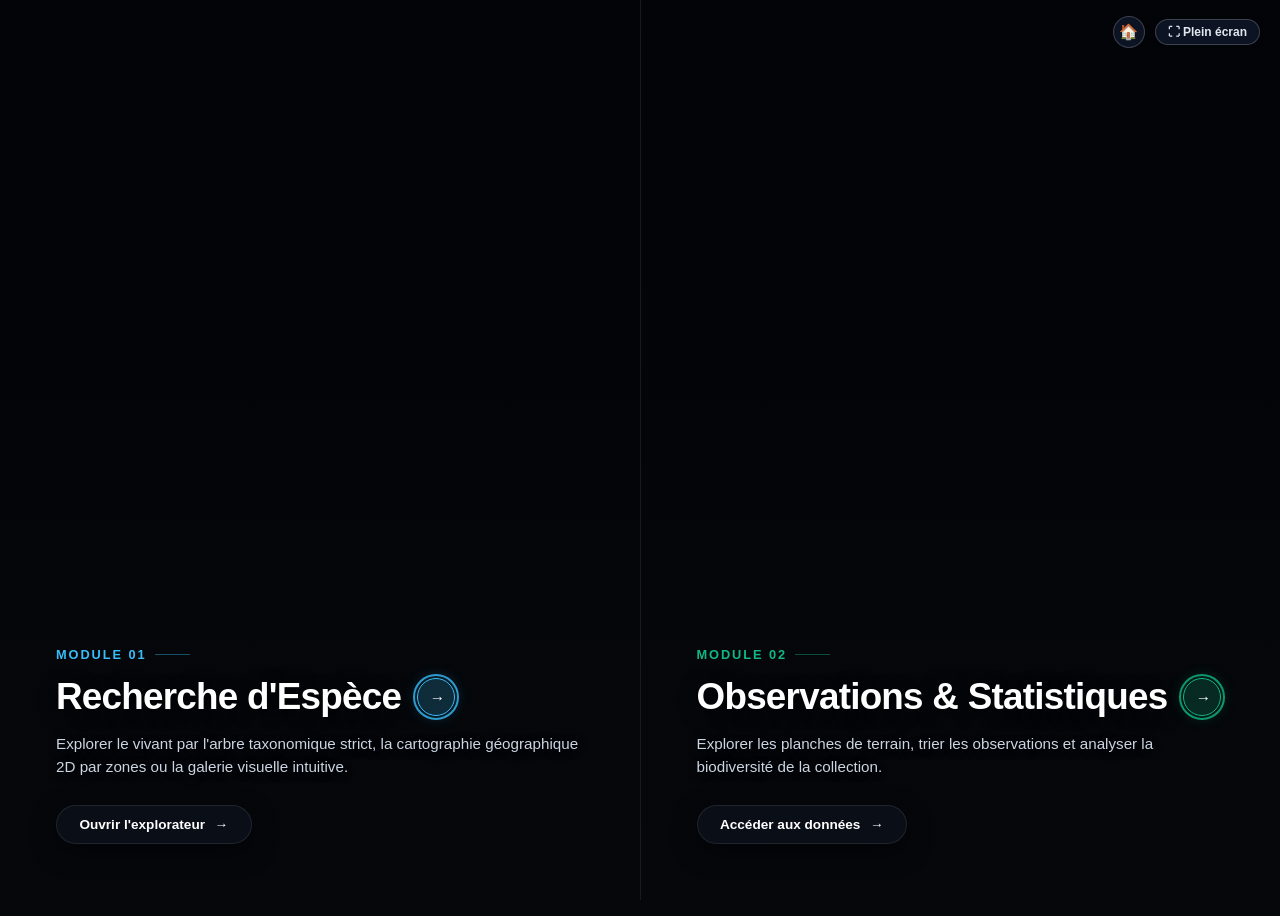
==== commit 107d4e12: "Update index.html" ====
--- a/index.html
+++ b/index.html
@@ -9,14 +9,72 @@
   <link rel="stylesheet" href="https://unpkg.com/leaflet.markercluster@1.5.3/dist/MarkerCluster.css" />
   <link rel="stylesheet" href="https://unpkg.com/leaflet.markercluster@1.5.3/dist/MarkerCluster.Default.css" />
   <link rel="stylesheet" href="style.css" />
+  <style>
+    .btn-home-nature {
+      display: inline-flex;
+      align-items: center;
+      justify-content: center;
+      width: 32px;
+      height: 32px;
+      border-radius: 50%;
+      background: rgba(15, 23, 42, 0.85);
+      border: 1px solid rgba(255, 255, 255, 0.2);
+      color: #e2e8f0;
+      text-decoration: none;
+      font-size: 0.95rem;
+      backdrop-filter: blur(8px);
+      -webkit-backdrop-filter: blur(8px);
+      transition: all 0.2s ease;
+      cursor: pointer;
+    }
+    .btn-home-nature:hover {
+      background: rgba(30, 41, 59, 0.95);
+      border-color: #38bdf8;
+      transform: scale(1.08);
+    }
+    .btn-fs-nature {
+      display: inline-flex;
+      align-items: center;
+      gap: 6px;
+      padding: 5px 12px;
+      border-radius: 20px;
+      background: rgba(15, 23, 42, 0.85);
+      border: 1px solid rgba(255, 255, 255, 0.2);
+      color: #e2e8f0;
+      font-size: 0.75rem;
+      font-weight: 600;
+      cursor: pointer;
+      backdrop-filter: blur(8px);
+      -webkit-backdrop-filter: blur(8px);
+      transition: all 0.2s ease;
+    }
+    .btn-fs-nature:hover {
+      background: rgba(30, 41, 59, 0.95);
+      border-color: #38bdf8;
+      color: #38bdf8;
+    }
+  </style>
 
   <script src="https://unpkg.com/leaflet@1.9.4/dist/leaflet.js"></script>
   <script src="https://unpkg.com/leaflet.markercluster@1.5.3/dist/leaflet.markercluster.js"></script>
+
+  <!-- Icônes pour l'application mobile et tablette -->
+  <link rel="icon" type="image/jpeg" sizes="512x512" href="icon-512.jpeg">
+  <link rel="apple-touch-icon" href="icon-512.jpeg">
+
+  <!-- Comportement plein écran pour iOS / Safari -->
+  <meta name="apple-mobile-web-app-title" content="Nature">
+  <meta name="apple-mobile-web-app-capable" content="yes">
+  <meta name="apple-mobile-web-app-status-bar-style" content="black-translucent">
 </head>
 <body>
 
   <!-- ACCUEIL -->
   <div id="homeScreen">
+    <div style="position: absolute; top: 16px; right: 20px; z-index: 100; display: flex; gap: 10px; align-items: center;">
+      <a href="https://renoultdavid.github.io/accueil/" class="btn-home-nature" title="Accueil général">🏠</a>
+      <button onclick="toggleFullScreen()" class="btn-fs-nature" title="Plein écran">⛶ Plein écran</button>
+    </div>
     <div class="home-pane" id="pane1" onclick="openModule('module1')">
       <div class="pane-bg"></div>
       <div class="pane-overlay"></div>
@@ -49,7 +107,9 @@
   <!-- MODULE 1 -->
   <div class="app-module" id="module1">
     <div class="module-topbar">
-      <div class="module-nav-left">
+      <div class="module-nav-left" style="display: flex; align-items: center; gap: 8px;">
+        <a href="https://renoultdavid.github.io/accueil/" class="btn-home-nature" title="Accueil général">🏠</a>
+        <button onclick="toggleFullScreen()" class="btn-fs-nature" title="Plein écran">⛶ Plein écran</button>
         <button class="btn-back-home" onclick="backToHome()">← Accueil</button>
         <div class="module-title">Recherche d'Espèce</div>
       </div>
@@ -97,7 +157,7 @@
         <div class="geo-workspace">
           <div class="geo-header-controls">
             <div class="geo-search-bar">
-              <input type="text" id="geoFreeSearch" class="geo-search-input" placeholder="Filtrer la carte par nom, famille, lieu (ex: éponge, Ophrys, Cetacea)..." />
+              <input type="text" id="geoFreeSearch" class="geo-search-input" placeholder="Filtrer la carte par nom, famille, lieu..." />
               <button id="geoResetSearchBtn" class="btn-back-home" style="padding: 0.45rem 0.75rem;">Effacer</button>
             </div>
 
@@ -146,9 +206,12 @@
   </div>
 
   <!-- MODULE 2 -->
+  
   <div class="app-module" id="module2">
     <div class="module-topbar">
-      <div class="module-nav-left">
+      <div class="module-nav-left" style="display: flex; align-items: center; gap: 8px;">
+        <a href="https://renoultdavid.github.io/accueil/" class="btn-home-nature" title="Accueil général">🏠</a>
+        <button onclick="toggleFullScreen()" class="btn-fs-nature" title="Plein écran">⛶ Plein écran</button>
         <button class="btn-back-home" onclick="backToHome()">← Accueil</button>
         <div class="module-title">Observations & Statistiques</div>
       </div>
@@ -212,9 +275,7 @@
     </div>
   </div>
 
-  <!-- ========================================================
-       SUPER-FICHE ESPÈCE : SPLIT-SCREEN 50/50 ÉLARGI
-       ======================================================== -->
+  <!-- SUPER-FICHE ESPÈCE -->
   <div class="species-sheet-overlay" id="speciesSheetOverlay">
     <div class="species-sheet-modal">
       
@@ -222,15 +283,14 @@
 
       <div class="sheet-split-container">
         
-        <!-- VOLET GAUCHE (50%) : PHOTO PURE SANS AUCUN TEXTE DESSUS -->
+        <!-- VOLET GAUCHE (50%) -->
         <div class="sheet-left-photo-pane">
           <img class="sheet-pure-photo" id="sheetHeroImg" src="" alt="" />
         </div>
 
-        <!-- VOLET DROIT (50%) : IDENTITÉ, ONGLETS ET INFORMATIONS DÉTAILLÉES -->
+        <!-- VOLET DROIT (50%) -->
         <div class="sheet-right-info-pane">
           
-          <!-- Bandeau Identité Supérieur -->
           <div class="sheet-header-identity">
             <div class="sheet-badges-row">
               <span class="sheet-rank-badge" id="sheetHeroRank">Espèce</span>
@@ -240,17 +300,16 @@
             <div class="sheet-title-vern" id="sheetHeroVern">Nom Français Normalisé</div>
           </div>
 
-          <!-- Onglets Tiroirs -->
+          <!-- NOUVEAUX INTITULÉS COURTS ET PARFAITEMENT CALIBRÉS -->
           <div class="sheet-nav-tabs">
-            <button class="sheet-tab-btn active" onclick="switchSheetTab(0)">📖 Monographie</button>
-            <button class="sheet-tab-btn" onclick="switchSheetTab(1)">🏛️ Lignée Cladistique</button>
-            <button class="sheet-tab-btn" onclick="switchSheetTab(2)">📍 Données Terrain</button>
-            <button class="sheet-tab-btn" onclick="switchSheetTab(3)">🌿 Apparentés</button>
-          </div>
-
-          <!-- Contenu des Tiroirs Défilant -->
+            <button class="sheet-tab-btn active" onclick="switchSheetTab(0)">📖 Notice</button>
+            <button class="sheet-tab-btn" onclick="switchSheetTab(1)">🌍 Monde</button>
+            <button class="sheet-tab-btn" onclick="switchSheetTab(2)">🏛️ Cladistique</button>
+            <button class="sheet-tab-btn" onclick="switchSheetTab(3)">📍 Terrain</button>
+            <button class="sheet-tab-btn" onclick="switchSheetTab(4)">🌿 Proches</button>
+          </div>
+
           <div class="sheet-drawers-scroll">
-            <!-- 0. Monographie -->
             <div class="sheet-drawer active" id="sheetDrawer-0">
               <div class="sheet-section-title">Notice naturaliste & mœurs</div>
               <div class="sheet-wiki-box" id="sheetWikiContent">
@@ -261,20 +320,24 @@
               <div class="sheet-diag-grid" id="sheetEcoDiag"></div>
             </div>
 
-            <!-- 1. Cladistique -->
             <div class="sheet-drawer" id="sheetDrawer-1">
+              <div class="sheet-section-title">Distribution biogéographique globale (iNaturalist / GBIF)</div>
+              <div class="sheet-world-map-container" id="sheetWorldMapContainer">
+                <div id="sheetWorldMapLeaflet"></div>
+              </div>
+            </div>
+
+            <div class="sheet-drawer" id="sheetDrawer-2">
               <div class="sheet-section-title">Classification systématique (Règne à Espèce)</div>
               <div class="sheet-lineage-list" id="sheetTaxoLineage"></div>
             </div>
 
-            <!-- 2. Terrain -->
-            <div class="sheet-drawer" id="sheetDrawer-2">
+            <div class="sheet-drawer" id="sheetDrawer-3">
               <div class="sheet-section-title">Relevés de la collection</div>
               <div class="sheet-field-grid" id="sheetFieldData"></div>
             </div>
 
-            <!-- 3. Apparentés -->
-            <div class="sheet-drawer" id="sheetDrawer-3">
+            <div class="sheet-drawer" id="sheetDrawer-4">
               <div class="sheet-section-title" id="sheetRelatedTitle">Taxons apparentés dans la collection</div>
               <div class="results-gallery-mode" id="sheetRelatedGrid"></div>
             </div>
@@ -287,20 +350,85 @@
     </div>
   </div>
 
-  <!-- MODALE MINI-MOSAÏQUE DES PHOTOS DE L'ESPÈCE -->
+  <!-- SUPER-FICHE RANG SUPÉRIEUR -->
+  <div class="species-sheet-overlay" id="taxonSheetOverlay" style="z-index: 10010;">
+    <div class="species-sheet-modal">
+      
+      <button class="sheet-close-btn" onclick="closeTaxonSheet()" title="Fermer et revenir à l'espèce (Échap)">✕</button>
+
+      <div class="sheet-split-container">
+        
+        <div class="sheet-left-photo-pane">
+          <img class="sheet-pure-photo" id="taxonHeroImg" src="" alt="" />
+          <div class="sheet-photo-credit-tag" id="taxonPhotoCredit">Spécimen représentatif</div>
+        </div>
+
+        <div class="sheet-right-info-pane">
+          
+          <div class="sheet-header-identity">
+            <div class="sheet-badges-row">
+              <button class="btn-locate-map" onclick="closeTaxonSheet()" style="background:rgba(255,255,255,0.08); border-color:var(--border); color:#fff;">← Revenir à l'espèce</button>
+              <span class="sheet-rank-badge" id="taxonRankBadge">Famille</span>
+              <span class="sheet-rank-badge" style="color:var(--accent-emerald); border-color:var(--accent-emerald);" id="taxonStatsBadge">0 espèce</span>
+            </div>
+            <h1 class="sheet-title-sci" id="taxonTitleSci">Nom du Rang</h1>
+            <div class="sheet-title-vern" id="taxonTitleVern">Nom Français Normalisé</div>
+          </div>
+
+          <div class="sheet-drawers-scroll" style="display:flex; flex-direction:column; gap:1.25rem;">
+            
+            <div>
+              <div class="sheet-section-title">Caractères généraux & diagnose du groupe</div>
+              <div class="sheet-wiki-box" id="taxonWikiContent">
+                <span class="sheet-loading-spinner"></span> Consultation de la notice...
+              </div>
+            </div>
+
+            <div>
+              <div class="sheet-section-title" id="taxonSpeciesGridTitle">Toutes vos espèces répertoriées dans ce rang</div>
+              <div class="results-gallery-mode" id="taxonSpeciesGrid"></div>
+            </div>
+
+          </div>
+
+        </div>
+
+      </div>
+
+    </div>
+  </div>
+
+  <!-- MODALE MINI-MOSAÏQUE DES CLICHÉS DE L'ESPÈCE -->
   <div class="obs-photos-modal" id="obsPhotosModal">
     <div class="obs-photos-modal-card">
       <div class="obs-photos-modal-header">
         <div>
-          <div style="font-size:0.75rem; text-transform:uppercase; color:var(--accent-emerald); font-weight:800;">Toutes les observations de l'espèce</div>
+          <div style="font-size:0.75rem; text-transform:uppercase; color:var(--accent-emerald); font-weight:800;">Clichés de l'espèce (cliquer pour agrandir à gauche)</div>
           <div class="obs-photos-modal-title" id="obsPhotosModalTitle">Spécimens</div>
         </div>
-        <button class="sheet-close-btn" style="position:static;" onclick="closeObsPhotosModal()">&times;</button>
+        <div style="display:flex; align-items:center; gap:0.75rem;">
+          <a id="driveFolderDirectLink" href="#" target="_blank" class="btn-open-drive-folder" style="display:none;">📁 Dossier Drive HD</a>
+          <button class="sheet-close-btn" style="position:static;" onclick="closeObsPhotosModal()">&times;</button>
+        </div>
       </div>
       <div class="obs-photos-modal-grid" id="obsPhotosModalGrid"></div>
     </div>
   </div>
 
   <script src="app.js"></script>
+  <script>
+    /* BASCULE PLEIN ÉCRAN */
+    function toggleFullScreen() {
+      if (!document.fullscreenElement) {
+        document.documentElement.requestFullscreen().catch(err => {
+          console.warn("Plein écran non supporté ou bloqué :", err);
+        });
+      } else {
+        if (document.exitFullscreen) {
+          document.exitFullscreen();
+        }
+      }
+    }
+  </script>
 </body>
 </html>
--- a/style.css
+++ b/style.css
@@ -369,9 +369,7 @@
 
 .btn-view-toggle.active { background: rgba(56, 189, 248, 0.15); color: var(--accent-cyan); }
 
-/* ========================================================
-   LA GRILLE STRICTE ET SES VIGNETTES CARRÉES
-   ======================================================== */
+/* GRILLE STRICTE ET VIGNETTES CARRÉES */
 .results-content-wrap {
   flex: 1;
   overflow-y: auto;
@@ -482,7 +480,7 @@
   pointer-events: none;
 }
 
-/* Mode Liste (Optionnel) */
+/* Mode Liste */
 .results-list-mode { display: flex; flex-direction: column; gap: 0.5rem; }
 .species-row { background: var(--card-bg); border: 1px solid var(--border); border-radius: 8px; padding: 0.6rem 0.85rem; display: flex; align-items: center; justify-content: space-between; cursor: pointer; }
 .species-row:hover { background: var(--card-hover); border-color: var(--accent-cyan); }
@@ -511,7 +509,7 @@
 .geo-marker-pin { width: 26px; height: 26px; border-radius: 50%; display: flex; align-items: center; justify-content: center; font-size: 13px; box-shadow: 0 2px 8px rgba(0,0,0,0.85); border: 1.5px solid #fff; color: #fff; }
 .leaflet-popup-content-wrapper { background: #090e17 !important; color: #fff !important; border: 1px solid var(--border); border-radius: 8px; padding: 0; overflow: hidden; }
 .leaflet-popup-content { margin: 0 !important; width: 220px !important; }
-.geo-pop-img { width: 100%; height: 110px; object-fit: cover; display: block; }
+.geo-pop-img { width: 100%; height: 110px; object-fit: cover; display: block; cursor: pointer; }
 .geo-pop-body { padding: 0.65rem; }
 .geo-pop-sci { font-style: italic; font-weight: 700; font-size: 0.825rem; color: #fff; }
 .geo-pop-vern { font-size: 0.725rem; color: var(--accent-cyan); margin-top: 0.15rem; }
@@ -580,12 +578,12 @@
 .podium-score { font-size: 0.8rem; font-weight: 700; color: var(--accent-emerald); }
 
 /* ========================================================
-   SUPER-FICHE ESPÈCE PLEIN ÉCRAN NOBLE
+   SUPER-FICHE ESPÈCE & RANG SUPÉRIEUR : SPLIT 50/50 ÉLARGI
    ======================================================== */
 .species-sheet-overlay {
   position: fixed;
   inset: 0;
-  background: rgba(2, 4, 8, 0.88);
+  background: rgba(2, 4, 8, 0.92);
   backdrop-filter: blur(14px);
   -webkit-backdrop-filter: blur(14px);
   z-index: 9999;
@@ -602,33 +600,37 @@
   opacity: 1;
 }
 
+#taxonSheetOverlay {
+  z-index: 10010;
+}
+
 .species-sheet-modal {
-  width: 100%;
-  max-width: 1080px;
+  width: 96vw;
+  max-width: 1650px;
   height: 92vh;
   background: #090e17;
-  border: 1px solid rgba(56, 189, 248, 0.3);
+  border: 1px solid rgba(56, 189, 248, 0.35);
   border-radius: 16px;
   display: flex;
   flex-direction: column;
   overflow: hidden;
   position: relative;
-  box-shadow: 0 30px 80px rgba(0, 0, 0, 0.95);
+  box-shadow: 0 30px 90px rgba(0, 0, 0, 0.98);
 }
 
 .sheet-close-btn {
   position: absolute;
   top: 18px;
   right: 18px;
-  width: 40px;
-  height: 40px;
+  width: 42px;
+  height: 42px;
   border-radius: 50%;
-  background: rgba(11, 16, 26, 0.85);
-  border: 1px solid rgba(255, 255, 255, 0.15);
+  background: rgba(11, 16, 26, 0.88);
+  border: 1px solid rgba(255, 255, 255, 0.2);
   color: #fff;
-  font-size: 1.2rem;
+  font-size: 1.25rem;
   cursor: pointer;
-  z-index: 20;
+  z-index: 30;
   display: flex;
   align-items: center;
   justify-content: center;
@@ -642,52 +644,76 @@
   transform: scale(1.08);
 }
 
-/* L'ascenseur global de la fiche */
-.sheet-main-scroll {
+.sheet-split-container {
   flex: 1;
-  overflow-y: auto;
-  display: flex;
-  flex-direction: column;
-}
-
-/* Cadre photo généreux sans flou */
-.sheet-poster-frame {
-  width: 100%;
-  height: 380px;
+  display: flex;
+  height: 100%;
+  overflow: hidden;
+}
+
+/* VOLET GAUCHE (50%) : PHOTO PURE */
+.sheet-left-photo-pane {
+  flex: 1;
+  width: 50%;
+  height: 100%;
+  background: #020306;
   position: relative;
-  background: #020408;
-  flex-shrink: 0;
-  overflow: hidden;
-}
-
-.sheet-poster-img {
+  overflow: hidden;
+  border-right: 1px solid var(--border);
+  display: flex;
+  align-items: center;
+  justify-content: center;
+}
+
+.sheet-pure-photo {
   width: 100%;
   height: 100%;
-  object-fit: cover;
-  object-position: center 30%;
+  object-fit: contain;
+  background: #020306;
   display: block;
 }
 
-.sheet-poster-glow {
+.sheet-photo-credit-tag {
   position: absolute;
-  inset: 0;
-  background: linear-gradient(180deg, rgba(5,7,11,0.15) 0%, rgba(9,14,23,0.4) 60%, #090e17 100%);
+  bottom: 14px;
+  left: 14px;
+  background: rgba(9, 14, 23, 0.85);
+  border: 1px solid var(--border);
+  padding: 0.3rem 0.65rem;
+  border-radius: 6px;
+  font-size: 0.725rem;
+  color: var(--accent-cyan);
+  backdrop-filter: blur(8px);
+  font-weight: 600;
   pointer-events: none;
 }
 
-/* Identité sous la photo */
+/* VOLET DROIT (50%) : INFORMATIONS & TIROIRS */
+.sheet-right-info-pane {
+  flex: 1;
+  width: 50%;
+  height: 100%;
+  display: flex;
+  flex-direction: column;
+  background: #090e17;
+  overflow: hidden;
+}
+
 .sheet-header-identity {
-  padding: 1.25rem 2rem;
+  padding: 1.5rem 2rem 1.2rem 2rem;
   background: #090e17;
-  display: flex;
-  flex-direction: column;
-  gap: 0.4rem;
+  border-bottom: 1px solid var(--border);
+  display: flex;
+  flex-direction: column;
+  gap: 0.35rem;
+  flex-shrink: 0;
 }
 
 .sheet-badges-row {
   display: flex;
   align-items: center;
   gap: 0.65rem;
+  flex-wrap: wrap;
 }
 
 .sheet-rank-badge {
@@ -712,7 +738,6 @@
   color: #fff;
 }
 
-/* Couleurs des statuts UICN */
 .iucn-lc { background: #059669; border: 1px solid #10b981; }
 .iucn-nt { background: #65a30d; border: 1px solid #84cc16; }
 .iucn-vu { background: #d97706; border: 1px solid #f59e0b; }
@@ -721,6 +746,29 @@
 .iucn-ex { background: #450a0a; border: 1px solid #7f1d1d; }
 .iucn-dd { background: #374151; border: 1px solid #6b7280; }
 
+.btn-locate-map {
+  display: inline-flex;
+  align-items: center;
+  gap: 0.35rem;
+  background: rgba(56, 189, 248, 0.14);
+  border: 1px solid rgba(56, 189, 248, 0.45);
+  color: var(--accent-cyan);
+  padding: 0.2rem 0.6rem;
+  border-radius: 4px;
+  font-size: 0.7rem;
+  font-weight: 700;
+  cursor: pointer;
+  transition: all 0.18s ease;
+  font-family: inherit;
+}
+
+.btn-locate-map:hover {
+  background: var(--accent-cyan);
+  color: #03060a;
+  transform: translateY(-1px);
+  box-shadow: 0 4px 12px rgba(56, 189, 248, 0.35);
+}
+
 .sheet-title-sci {
   font-size: 2.2rem;
   font-weight: 800;
@@ -735,31 +783,36 @@
   font-weight: 600;
 }
 
-/* Barre d'onglets tiroirs */
+/* ========================================================
+   ONGLETS TIROIRS : RÉPARTITION FLUIDE EN 5 PARTS ÉGALES
+   ======================================================== */
 .sheet-nav-tabs {
   background: #060910;
-  border-top: 1px solid var(--border);
   border-bottom: 1px solid var(--border);
-  padding: 0 1.5rem;
-  display: flex;
-  gap: 0.5rem;
-  overflow-x: auto;
-  position: sticky;
-  top: 0;
-  z-index: 10;
+  padding: 0 0.75rem;
+  display: flex;
+  gap: 0.25rem;
+  flex-shrink: 0;
+  width: 100%;
+  overflow: hidden !important;
 }
 
 .sheet-tab-btn {
+  flex: 1 1 0;
+  text-align: center;
   background: transparent;
   border: none;
   color: var(--text-dim);
-  padding: 0.9rem 1rem;
-  font-size: 0.825rem;
+  padding: 0.85rem 0.25rem;
+  font-size: 0.78rem;
   font-weight: 700;
   cursor: pointer;
   border-bottom: 2px solid transparent;
   white-space: nowrap;
+  overflow: hidden;
+  text-overflow: ellipsis;
   transition: all 0.2s;
+  font-family: inherit;
 }
 
 .sheet-tab-btn:hover { color: #fff; }
@@ -768,7 +821,9 @@
   border-bottom-color: var(--accent-cyan);
 }
 
-.sheet-drawers-content {
+.sheet-drawers-scroll {
+  flex: 1;
+  overflow-y: auto;
   padding: 1.75rem 2rem;
   background: #090e17;
 }
@@ -795,24 +850,33 @@
   background: var(--border);
 }
 
-/* Texte encyclopédique & monographique riche */
+/* TYPOGRAPHIE UNIFORMISÉE */
+.sheet-wiki-box,
+.sheet-wiki-box * {
+  font-family: -apple-system, BlinkMacSystemFont, "Segoe UI", Roboto, "Helvetica Neue", Arial, sans-serif !important;
+}
+
 .sheet-wiki-box {
   background: #05070c;
   border: 1px solid var(--border);
   border-radius: 10px;
   padding: 1.5rem;
-  line-height: 1.75;
+  line-height: 1.8;
   font-size: 0.95rem;
   color: var(--text-muted);
 }
 
+.sheet-wiki-box h4 {
+  font-family: -apple-system, BlinkMacSystemFont, "Segoe UI", Roboto, "Helvetica Neue", Arial, sans-serif !important;
+}
+
 .sheet-wiki-box p {
   margin-bottom: 0.9rem;
-}
-
-.sheet-wiki-box p:last-child {
-  margin-bottom: 0;
-}
+  line-height: 1.8;
+  color: #cbd5e1;
+}
+
+.sheet-wiki-box p:last-child { margin-bottom: 0; }
 
 .sheet-diag-grid,
 .sheet-field-grid {
@@ -844,7 +908,38 @@
   color: #fff;
 }
 
-/* Bouton interactif pour ouvrir les photos de l'espèce */
+/* LIENS HYPERTEXTES VERS LES RANGS SUPÉRIEURS */
+.taxo-link {
+  color: var(--accent-cyan);
+  cursor: pointer;
+  transition: all 0.15s ease;
+  display: inline-flex;
+  align-items: center;
+  gap: 0.3rem;
+  border-bottom: 1px dashed rgba(56, 189, 248, 0.4);
+  width: fit-content;
+}
+
+.taxo-link:hover {
+  color: #fff;
+  border-bottom-color: #fff;
+  transform: translateX(2px);
+}
+
+.sheet-lineage-row.clickable {
+  cursor: pointer;
+  transition: all 0.15s ease;
+}
+
+.sheet-lineage-row.clickable:hover {
+  border-color: var(--accent-cyan);
+  background: #0e1524;
+}
+
+.sheet-lineage-row.clickable:hover .sheet-lineage-name {
+  color: var(--accent-cyan);
+}
+
 .btn-open-photos-modal {
   display: inline-flex;
   align-items: center;
@@ -860,11 +955,47 @@
   width: fit-content;
   margin-top: 0.25rem;
   transition: all 0.15s;
+  font-family: inherit;
 }
 
 .btn-open-photos-modal:hover {
   background: var(--accent-emerald);
   color: #021a10;
+}
+
+.btn-open-drive-folder {
+  display: inline-flex;
+  align-items: center;
+  gap: 0.4rem;
+  background: rgba(56, 189, 248, 0.15);
+  border: 1px solid rgba(56, 189, 248, 0.4);
+  color: var(--accent-cyan);
+  padding: 0.4rem 0.75rem;
+  border-radius: 6px;
+  font-size: 0.8rem;
+  font-weight: 700;
+  text-decoration: none;
+  font-family: inherit;
+}
+
+.btn-open-drive-folder:hover {
+  background: var(--accent-cyan);
+  color: #020408;
+}
+
+.sheet-world-map-container {
+  width: 100%;
+  height: 380px;
+  border-radius: 10px;
+  overflow: hidden;
+  border: 1px solid var(--border);
+  background: #03060a;
+  position: relative;
+}
+
+#sheetWorldMapLeaflet {
+  width: 100%;
+  height: 100%;
 }
 
 .sheet-lineage-list {
@@ -918,11 +1049,11 @@
 
 @keyframes spin { to { transform: rotate(360deg); } }
 
-/* Modale de la mosaïque des clichés de l'espèce */
+/* Modale de la mosaïque des clichés */
 .obs-photos-modal {
   position: fixed;
   inset: 0;
-  background: rgba(2, 4, 8, 0.92);
+  background: rgba(2, 4, 8, 0.94);
   backdrop-filter: blur(16px);
   -webkit-backdrop-filter: blur(16px);
   z-index: 10005;
@@ -936,7 +1067,7 @@
 
 .obs-photos-modal-card {
   width: 100%;
-  max-width: 900px;
+  max-width: 950px;
   max-height: 85vh;
   background: #090e17;
   border: 1px solid var(--border-focus);
@@ -972,14 +1103,7 @@
   background: #04060a;
 }
 
-@media (min-width: 1600px) {
-  .results-gallery-mode {
-    grid-template-columns: repeat(auto-fill, minmax(185px, 1fr));
-    gap: 1.25rem;
-  }
-  .sheet-poster-frame { height: 440px; }
-}
-
+/* RESPONSIVE IPAD & PETITS ÉCRANS */
 @media (max-width: 900px) {
   #homeScreen { flex-direction: column; }
   .home-pane { border-right: none; border-bottom: 1px solid var(--border); padding: 2rem; }
@@ -989,7 +1113,10 @@
   .geo-map-pane { height: 50%; border-right: none; border-bottom: 1px solid var(--border); }
   .stat-grid-2x2 { grid-template-columns: 1fr; }
   .stat-kpi-banner { grid-template-columns: 1fr 1fr; }
-  .species-sheet-modal { height: 96vh; }
-  .sheet-poster-frame { height: 250px; }
+  
+  .species-sheet-modal { height: 96vh; width: 96vw; }
+  .sheet-split-container { flex-direction: column; overflow-y: auto; }
+  .sheet-left-photo-pane { width: 100%; height: 320px; flex-shrink: 0; border-right: none; border-bottom: 1px solid var(--border); }
+  .sheet-right-info-pane { width: 100%; height: auto; overflow: visible; }
   .sheet-title-sci { font-size: 1.6rem; }
 }
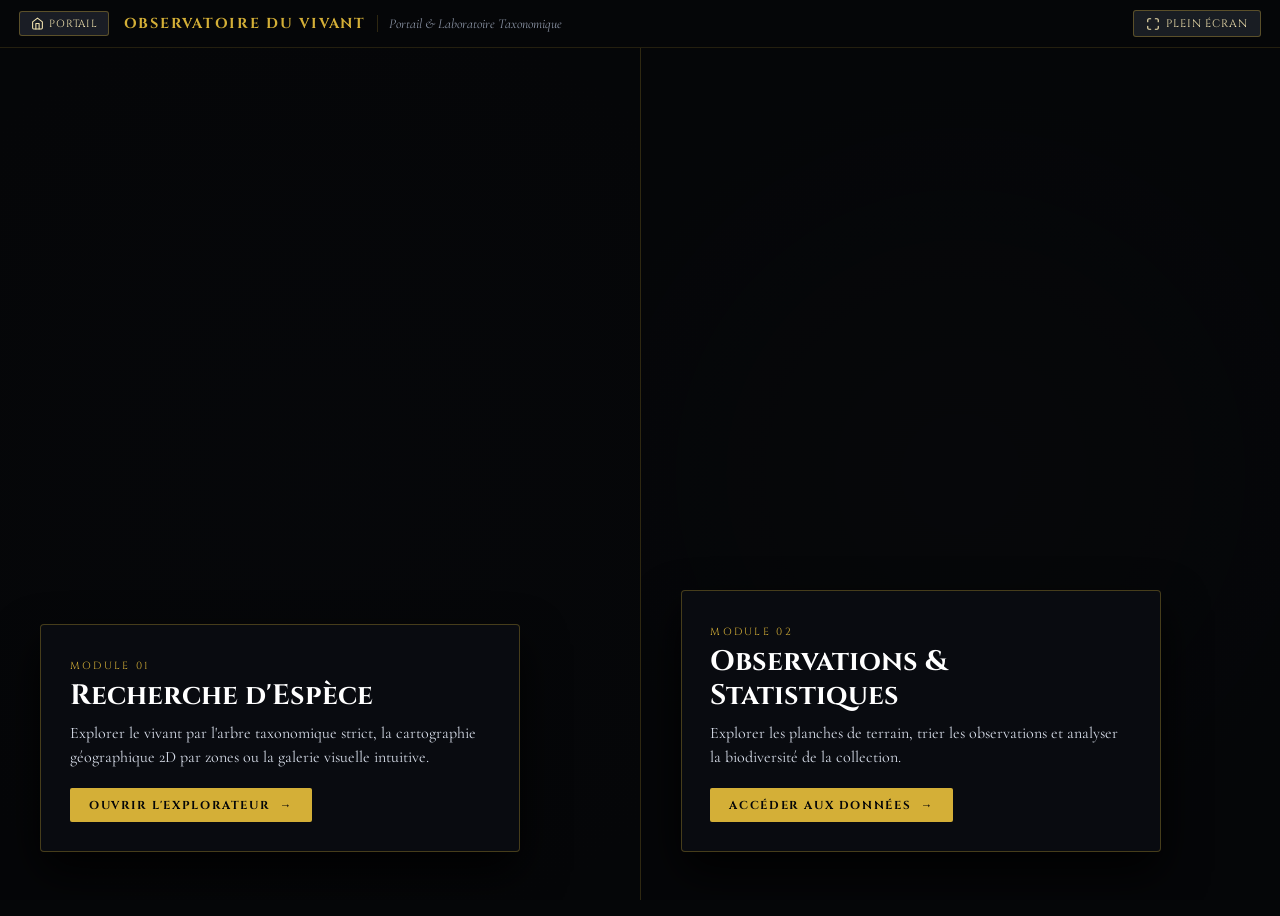
==== commit 753356ff: "interface" ====
--- a/index.html
+++ b/index.html
@@ -1,59 +1,26 @@
 <!DOCTYPE html>
 <html lang="fr">
 <head>
+  <!-- Google tag (gtag.js) -->
+<script async src="https://www.googletagmanager.com/gtag/js?id=G-MFL9VN8KZ2"></script>
+<script>
+  window.dataLayer = window.dataLayer || [];
+  function gtag(){dataLayer.push(arguments);}
+  gtag('js', new Date());
+
+  gtag('config', 'G-MFL9VN8KZ2');
+</script>
   <meta charset="UTF-8">
   <meta name="viewport" content="width=device-width, initial-scale=1.0, maximum-scale=1.0, user-scalable=no">
   <title>Observatoire du Vivant • Laboratoire Taxonomique</title>
+  <link rel="preconnect" href="https://fonts.googleapis.com">
+  <link rel="preconnect" href="https://fonts.gstatic.com" crossorigin>
+  <link href="https://fonts.googleapis.com/css2?family=Cinzel:wght@600;700;900&family=Cormorant+Garamond:ital,wght@0,400;0,600;0,700;1,400&display=swap" rel="stylesheet">
   
   <link rel="stylesheet" href="https://unpkg.com/leaflet@1.9.4/dist/leaflet.css" />
   <link rel="stylesheet" href="https://unpkg.com/leaflet.markercluster@1.5.3/dist/MarkerCluster.css" />
   <link rel="stylesheet" href="https://unpkg.com/leaflet.markercluster@1.5.3/dist/MarkerCluster.Default.css" />
   <link rel="stylesheet" href="style.css" />
-  <style>
-    .btn-home-nature {
-      display: inline-flex;
-      align-items: center;
-      justify-content: center;
-      width: 32px;
-      height: 32px;
-      border-radius: 50%;
-      background: rgba(15, 23, 42, 0.85);
-      border: 1px solid rgba(255, 255, 255, 0.2);
-      color: #e2e8f0;
-      text-decoration: none;
-      font-size: 0.95rem;
-      backdrop-filter: blur(8px);
-      -webkit-backdrop-filter: blur(8px);
-      transition: all 0.2s ease;
-      cursor: pointer;
-    }
-    .btn-home-nature:hover {
-      background: rgba(30, 41, 59, 0.95);
-      border-color: #38bdf8;
-      transform: scale(1.08);
-    }
-    .btn-fs-nature {
-      display: inline-flex;
-      align-items: center;
-      gap: 6px;
-      padding: 5px 12px;
-      border-radius: 20px;
-      background: rgba(15, 23, 42, 0.85);
-      border: 1px solid rgba(255, 255, 255, 0.2);
-      color: #e2e8f0;
-      font-size: 0.75rem;
-      font-weight: 600;
-      cursor: pointer;
-      backdrop-filter: blur(8px);
-      -webkit-backdrop-filter: blur(8px);
-      transition: all 0.2s ease;
-    }
-    .btn-fs-nature:hover {
-      background: rgba(30, 41, 59, 0.95);
-      border-color: #38bdf8;
-      color: #38bdf8;
-    }
-  </style>
 
   <script src="https://unpkg.com/leaflet@1.9.4/dist/leaflet.js"></script>
   <script src="https://unpkg.com/leaflet.markercluster@1.5.3/dist/leaflet.markercluster.js"></script>
@@ -69,37 +36,52 @@
 </head>
 <body>
 
-  <!-- ACCUEIL -->
+  <!-- BARRE DE COMMANDE FIXE (48px) -->
+  <header id="main-header">
+    <div class="museum-insignia">
+      <!-- BOUTON 1 : RETOUR AU PORTAIL PRINCIPAL DU SITE -->
+      <a href="../accueil/index.html" class="btn-header-nav" title="Accueil général du site">
+        <svg viewBox="0 0 24 24" width="13" height="13" fill="none" stroke="currentColor" stroke-width="2" stroke-linecap="round" stroke-linejoin="round"><path d="M3 9l9-7 9 7v11a2 2 0 0 1-2 2H5a2 2 0 0 1-2-2z"></path><polyline points="9 22 9 12 15 12 15 22"></polyline></svg>
+        <span>Portail</span>
+      </a>
+
+      <!-- BOUTON 2 : RETOUR AU HUB (LES DEUX VOLETS) -->
+      <button id="btn-back-hub" class="btn-header-nav" onclick="backToHome()" title="Retour au menu des deux volets" hidden>
+        <svg viewBox="0 0 24 24" width="13" height="13" fill="none" stroke="currentColor" stroke-width="2" stroke-linecap="round" stroke-linejoin="round"><rect x="3" y="3" width="7" height="18" rx="1"></rect><rect x="14" y="3" width="7" height="18" rx="1"></rect></svg>
+        <span>Hub</span>
+      </button>
+
+      <span class="insignia-title">Observatoire du Vivant</span>
+      <span class="insignia-sub" id="insignia-subtitle">Portail &amp; Laboratoire Taxonomique</span>
+    </div>
+
+    <div class="header-right-controls">
+      <button id="btn-fullscreen-toggle" class="btn-header-fullscreen" onclick="toggleFullScreen()" title="Basculer en mode plein écran">
+        <svg viewBox="0 0 24 24" width="14" height="14" fill="none" stroke="currentColor" stroke-width="2" stroke-linecap="round" stroke-linejoin="round"><path d="M8 3H5a2 2 0 0 0-2 2v3m18 0V5a2 2 0 0 0-2-2h-3m0 18h3a2 2 0 0 0 2-2v-3M3 16v3a2 2 0 0 0 2 2h3"></path></svg>
+        <span>Plein Écran</span>
+      </button>
+    </div>
+  </header>
+
+  <!-- ACCUEIL (DOUBLE VOLET) -->
   <div id="homeScreen">
-    <div style="position: absolute; top: 16px; right: 20px; z-index: 100; display: flex; gap: 10px; align-items: center;">
-      <a href="https://renoultdavid.github.io/accueil/" class="btn-home-nature" title="Accueil général">🏠</a>
-      <button onclick="toggleFullScreen()" class="btn-fs-nature" title="Plein écran">⛶ Plein écran</button>
-    </div>
     <div class="home-pane" id="pane1" onclick="openModule('module1')">
       <div class="pane-bg"></div>
-      <div class="pane-overlay"></div>
       <div class="pane-content">
-        <div class="pane-num">Module 01</div>
-        <div class="title-row">
-          <h1 class="pane-title">Recherche d'Espèce</h1>
-          <div class="pulse-btn" title="Entrer"><span class="pulse-icon">→</span></div>
-        </div>
+        <span class="pane-num">MODULE 01</span>
+        <h1 class="pane-title">Recherche d'Espèce</h1>
         <p class="pane-desc">Explorer le vivant par l'arbre taxonomique strict, la cartographie géographique 2D par zones ou la galerie visuelle intuitive.</p>
-        <div class="pane-cta"><span>Ouvrir l'explorateur</span><span>→</span></div>
+        <div class="pane-cta">Ouvrir l'explorateur <span>→</span></div>
       </div>
     </div>
 
     <div class="home-pane" id="pane2" onclick="openModule('module2')">
       <div class="pane-bg"></div>
-      <div class="pane-overlay"></div>
       <div class="pane-content">
-        <div class="pane-num">Module 02</div>
-        <div class="title-row">
-          <h1 class="pane-title">Observations & Statistiques</h1>
-          <div class="pulse-btn" title="Entrer"><span class="pulse-icon">→</span></div>
-        </div>
+        <span class="pane-num">MODULE 02</span>
+        <h1 class="pane-title">Observations &amp; Statistiques</h1>
         <p class="pane-desc">Explorer les planches de terrain, trier les observations et analyser la biodiversité de la collection.</p>
-        <div class="pane-cta"><span>Accéder aux données</span><span>→</span></div>
+        <div class="pane-cta">Accéder aux données <span>→</span></div>
       </div>
     </div>
   </div>
@@ -107,10 +89,8 @@
   <!-- MODULE 1 -->
   <div class="app-module" id="module1">
     <div class="module-topbar">
-      <div class="module-nav-left" style="display: flex; align-items: center; gap: 8px;">
-        <a href="https://renoultdavid.github.io/accueil/" class="btn-home-nature" title="Accueil général">🏠</a>
-        <button onclick="toggleFullScreen()" class="btn-fs-nature" title="Plein écran">⛶ Plein écran</button>
-        <button class="btn-back-home" onclick="backToHome()">← Accueil</button>
+      <div class="module-nav-left" style="display: flex; align-items: center; gap: 12px;">
+        <button class="btn-back-home" onclick="backToHome()">← Hub</button>
         <div class="module-title">Recherche d'Espèce</div>
       </div>
 
@@ -209,16 +189,14 @@
   
   <div class="app-module" id="module2">
     <div class="module-topbar">
-      <div class="module-nav-left" style="display: flex; align-items: center; gap: 8px;">
-        <a href="https://renoultdavid.github.io/accueil/" class="btn-home-nature" title="Accueil général">🏠</a>
-        <button onclick="toggleFullScreen()" class="btn-fs-nature" title="Plein écran">⛶ Plein écran</button>
-        <button class="btn-back-home" onclick="backToHome()">← Accueil</button>
-        <div class="module-title">Observations & Statistiques</div>
+      <div class="module-nav-left" style="display: flex; align-items: center; gap: 12px;">
+        <button class="btn-back-home" onclick="backToHome()">← Hub</button>
+        <div class="module-title">Observations &amp; Statistiques</div>
       </div>
 
       <div class="module-tabs">
         <button class="tab-btn active" onclick="switchModuleTab('module2', 0)">Planches d'Observations</button>
-        <button class="tab-btn" onclick="switchModuleTab('module2', 1)">Observatoire & Phénologie</button>
+        <button class="tab-btn" onclick="switchModuleTab('module2', 1)">Observatoire &amp; Phénologie</button>
       </div>
     </div>
 
--- a/style.css
+++ b/style.css
@@ -1,17 +1,32 @@
 :root {
-  --bg-deep: #05070b;
-  --panel-bg: #090e17;
-  --card-bg: #101623;
-  --card-hover: #162032;
-  --border: rgba(255, 255, 255, 0.09);
-  --border-focus: #38bdf8;
-  --accent-cyan: #38bdf8;
-  --accent-emerald: #10b981;
-  --accent-amber: #f59e0b;
+  /* Palette Gris de Payne & Or (Unifiée avec Panorama des Arts) */
+  --payne: #353B45;
+  --payne-dark: #1f232b;
+  --abyss: #050608;
+  --abyss-surface: #0e1117;
+  --gold-pure: #d4af37;
+  --gold-glow: rgba(212, 175, 55, 0.45);
+  --gold-pale: #f2e3af;
+  --text-bright: #f5f6f9;
+
+  /* Variables internes mappées sur la charte unifiée */
+  --bg-deep: #050608;
+  --panel-bg: #0e1117;
+  --card-bg: #151922;
+  --card-hover: #1f232b;
+  --border: rgba(212, 175, 55, 0.18);
+  --border-focus: #d4af37;
+  --accent-cyan: #d4af37;
+  --accent-emerald: #f2e3af;
+  --accent-amber: #d4af37;
+  --accent-purple: #a5b4fc;
   --accent-red: #ef4444;
-  --text-main: #f8fafc;
-  --text-muted: #cbd5e1;
-  --text-dim: #94a3b8;
+  --text-main: #f5f6f9;
+  --text-muted: #d6dce8;
+  --text-dim: #8c95a6;
+
+  --font-title: 'Cinzel', serif;
+  --font-serif: 'Cormorant Garamond', Georgia, serif;
 }
 
 * {
@@ -21,24 +36,138 @@
   -webkit-tap-highlight-color: transparent;
 }
 
+/* Attribut HTML natif hidden */
+[hidden] {
+  display: none !important;
+}
+
 body {
-  font-family: -apple-system, BlinkMacSystemFont, "Segoe UI", Roboto, "Helvetica Neue", Arial, sans-serif;
-  background: var(--bg-deep);
+  font-family: var(--font-serif);
+  background: var(--abyss);
   color: var(--text-main);
   height: 100vh;
+  height: 100dvh;
   width: 100vw;
   overflow: hidden;
   position: relative;
-}
-
-/* ACCUEIL SPLIT 50/50 */
+  display: flex;
+  flex-direction: column;
+}
+
+/* ========================================================
+   EN-TÊTE FIXE DE 48px (UNIFIÉ PORTAILS)
+   ======================================================== */
+#main-header {
+  height: 48px;
+  min-height: 48px;
+  width: 100%;
+  background: #050608;
+  border-bottom: 1px solid rgba(212, 175, 55, 0.15);
+  display: flex;
+  align-items: center;
+  justify-content: space-between;
+  padding: 0 1.2rem;
+  z-index: 2500;
+  flex-shrink: 0;
+}
+
+.museum-insignia {
+  display: flex;
+  align-items: center;
+  gap: 0.7rem;
+  overflow: hidden;
+  white-space: nowrap;
+}
+
+.btn-header-nav {
+  background: rgba(31, 35, 43, 0.85);
+  border: 1px solid rgba(212, 175, 55, 0.35);
+  color: var(--gold-pale);
+  font-family: var(--font-title);
+  font-size: 0.65rem;
+  letter-spacing: 0.08em;
+  text-transform: uppercase;
+  padding: 0.3rem 0.65rem;
+  border-radius: 3px;
+  cursor: pointer;
+  display: inline-flex;
+  align-items: center;
+  gap: 0.35rem;
+  text-decoration: none;
+  transition: all 0.2s ease;
+  flex-shrink: 0;
+}
+
+.btn-header-nav:hover {
+  background: var(--payne);
+  border-color: var(--gold-pure);
+  color: #fff;
+  box-shadow: 0 0 12px rgba(212, 175, 55, 0.35);
+}
+
+.insignia-title {
+  font-family: var(--font-title);
+  font-size: 0.9rem;
+  font-weight: 700;
+  letter-spacing: 0.12em;
+  color: var(--gold-pure);
+  text-transform: uppercase;
+  margin-left: 0.2rem;
+}
+
+.insignia-sub {
+  font-size: 0.85rem;
+  color: var(--text-dim);
+  font-style: italic;
+  border-left: 1px solid rgba(212, 175, 55, 0.2);
+  padding-left: 0.7rem;
+}
+
+.header-right-controls {
+  display: flex;
+  align-items: center;
+  gap: 0.8rem;
+  flex-shrink: 0;
+}
+
+.btn-header-fullscreen {
+  background: rgba(31, 35, 43, 0.8);
+  border: 1px solid rgba(212, 175, 55, 0.35);
+  color: var(--gold-pale);
+  font-family: var(--font-title);
+  font-size: 0.68rem;
+  letter-spacing: 0.08em;
+  text-transform: uppercase;
+  padding: 0.32rem 0.75rem;
+  border-radius: 3px;
+  cursor: pointer;
+  display: flex;
+  align-items: center;
+  gap: 0.4rem;
+  transition: all 0.2s ease;
+}
+
+.btn-header-fullscreen:hover {
+  background: var(--payne);
+  border-color: var(--gold-pure);
+  color: #fff;
+  box-shadow: 0 0 12px rgba(212, 175, 55, 0.3);
+}
+
+/* ========================================================
+   ACCUEIL DOUBLE VOLET (50% / 50%) — STYLE PANORAMA DES ARTS
+   ======================================================== */
 #homeScreen {
   position: absolute;
-  inset: 0;
-  display: flex;
+  top: 48px;
+  left: 0;
+  right: 0;
+  bottom: 0;
+  display: flex;
+  flex-direction: row;
   z-index: 10;
   transition: opacity 0.4s ease, transform 0.4s ease;
-  background: #020306;
+  background: var(--abyss);
 }
 
 #homeScreen.hidden {
@@ -48,16 +177,17 @@
 }
 
 .home-pane {
+  position: relative;
   flex: 1;
-  position: relative;
+  width: 50%;
+  height: 100%;
   overflow: hidden;
   cursor: pointer;
   display: flex;
   flex-direction: column;
   justify-content: flex-end;
-  padding: 3.5rem;
-  border-right: 1px solid var(--border);
-  transition: flex 0.5s cubic-bezier(0.16, 1, 0.3, 1);
+  padding: 3rem 2.5rem;
+  border-right: 1px solid rgba(212, 175, 55, 0.2);
 }
 
 .home-pane:last-child { border-right: none; }
@@ -66,107 +196,102 @@
   position: absolute;
   inset: 0;
   background-size: cover;
-  background-position: center center;
-  transition: transform 0.7s cubic-bezier(0.16, 1, 0.3, 1), filter 0.4s ease;
+  background-position: center;
+  opacity: 0.45;
+  transition: opacity 0.3s ease;
   z-index: 1;
-  filter: brightness(0.9);
-}
-
-#pane1 .pane-bg { background-image: url('https://lh3.googleusercontent.com/d/1J9Aoq3Fy_pQBz6_B-zi_Bj0YCGzywmQy'); }
-#pane2 .pane-bg { background-image: url('https://lh3.googleusercontent.com/d/1CNPoOIwnobaVzafiIXPdmcoYt2LRViWt'); }
-
-.pane-overlay {
-  position: absolute;
-  inset: 0;
-  background: linear-gradient(180deg, rgba(5,7,11,0.1) 0%, rgba(5,7,11,0.35) 40%, rgba(5,7,11,0.85) 75%, rgba(5,7,11,0.98) 100%);
-  z-index: 2;
+}
+
+.home-pane:hover .pane-bg {
+  opacity: 0.75;
+}
+
+#pane1 .pane-bg {
+  background-image:
+    radial-gradient(circle at center, rgba(14, 17, 24, 0.25) 0%, rgba(5, 6, 8, 0.92) 90%),
+    url('https://lh3.googleusercontent.com/d/1J9Aoq3Fy_pQBz6_B-zi_Bj0YCGzywmQy');
+}
+
+#pane2 .pane-bg {
+  background-image:
+    radial-gradient(circle at center, rgba(14, 17, 24, 0.25) 0%, rgba(5, 6, 8, 0.92) 90%),
+    url('https://lh3.googleusercontent.com/d/1CNPoOIwnobaVzafiIXPdmcoYt2LRViWt');
 }
 
 .pane-content {
   position: relative;
   z-index: 3;
-  display: flex;
-  flex-direction: column;
-  gap: 0.85rem;
-  max-width: 650px;
+  max-width: 480px;
+  background: rgba(10, 13, 18, 0.92);
+  padding: 1.8rem;
+  border-radius: 4px;
+  border: 1px solid rgba(212, 175, 55, 0.3);
+  box-shadow: 0 20px 45px rgba(0, 0, 0, 0.9);
+  transition: transform 0.25s ease, border-color 0.25s ease, box-shadow 0.25s ease;
+}
+
+.home-pane:hover .pane-content {
+  border-color: var(--gold-pure);
+  transform: translateY(-2px);
+  box-shadow: 0 25px 60px rgba(0, 0, 0, 0.95), 0 0 20px rgba(212, 175, 55, 0.25);
 }
 
 .pane-num {
-  font-size: 0.8rem;
-  font-weight: 800;
-  letter-spacing: 0.15em;
-  text-transform: uppercase;
-  color: var(--accent-cyan);
-  display: inline-flex;
-  align-items: center;
-  gap: 0.5rem;
-}
-
-#pane2 .pane-num { color: var(--accent-emerald); }
-.pane-num::after { content: ''; display: inline-block; width: 35px; height: 1px; background: currentColor; opacity: 0.4; }
-
-.title-row { display: flex; align-items: center; gap: 1rem; }
-.pane-title { font-size: 2.3rem; font-weight: 800; letter-spacing: -0.02em; color: #fff; line-height: 1.15; text-shadow: 0 4px 18px rgba(0,0,0,0.8); }
-
-.pulse-btn {
-  position: relative;
-  width: 38px;
-  height: 38px;
-  border-radius: 50%;
-  background: rgba(56, 189, 248, 0.2);
-  border: 1px solid var(--accent-cyan);
-  display: flex;
-  align-items: center;
-  justify-content: center;
-  flex-shrink: 0;
+  display: inline-block;
+  font-family: var(--font-title);
+  font-size: 0.65rem;
+  letter-spacing: 0.22em;
+  color: var(--gold-pure);
+  text-transform: uppercase;
+  margin-bottom: 0.4rem;
+}
+
+.pane-title {
+  font-family: var(--font-title);
+  font-size: clamp(1.4rem, 2.2vw, 2rem);
   color: #fff;
-  box-shadow: 0 0 15px rgba(56, 189, 248, 0.3);
-}
-
-#pane2 .pulse-btn { background: rgba(16, 185, 129, 0.2); border-color: var(--accent-emerald); box-shadow: 0 0 15px rgba(16, 185, 129, 0.3); }
-
-.pulse-btn::before {
-  content: '';
-  position: absolute;
-  inset: -5px;
-  border-radius: 50%;
-  border: 2px solid var(--accent-cyan);
-  opacity: 0.8;
-  animation: pulseWave 2.2s cubic-bezier(0.25, 1, 0.5, 1) infinite;
-}
-
-#pane2 .pulse-btn::before { border-color: var(--accent-emerald); }
-
-@keyframes pulseWave {
-  0% { transform: scale(0.9); opacity: 0.85; }
-  70% { transform: scale(1.6); opacity: 0; }
-  100% { transform: scale(1.6); opacity: 0; }
-}
-
-.pulse-icon { font-size: 0.95rem; font-weight: bold; transform: translateX(1px); }
-.pane-desc { font-size: 0.95rem; color: var(--text-muted); line-height: 1.55; text-shadow: 0 2px 8px rgba(0,0,0,0.7); }
+  margin-bottom: 0.6rem;
+  line-height: 1.2;
+}
+
+.pane-desc {
+  font-family: var(--font-serif);
+  font-size: 1rem;
+  color: var(--text-muted);
+  margin-bottom: 1.2rem;
+  line-height: 1.45;
+}
 
 .pane-cta {
   display: inline-flex;
   align-items: center;
   gap: 0.6rem;
-  margin-top: 0.75rem;
-  padding: 0.7rem 1.4rem;
-  background: rgba(13, 18, 28, 0.75);
-  border: 1px solid var(--border);
-  border-radius: 30px;
-  font-size: 0.85rem;
-  font-weight: 600;
-  color: #fff;
-  backdrop-filter: blur(10px);
+  font-family: var(--font-title);
+  font-size: 0.72rem;
+  letter-spacing: 0.14em;
+  text-transform: uppercase;
+  color: #050608;
+  background: var(--gold-pure);
+  padding: 0.6rem 1.2rem;
+  border-radius: 2px;
+  font-weight: 700;
+  transition: background 0.2s ease, transform 0.2s ease;
   width: fit-content;
-  box-shadow: 0 8px 24px rgba(0,0,0,0.5);
-}
-
-/* STRUCTURE DES MODULES */
+}
+
+.home-pane:hover .pane-cta {
+  background: #fff;
+}
+
+/* ========================================================
+   STRUCTURE DES MODULES (SOUS LE HEADER 48px)
+   ======================================================== */
 .app-module {
   position: absolute;
-  inset: 0;
+  top: 48px;
+  left: 0;
+  right: 0;
+  bottom: 0;
   background: var(--bg-deep);
   z-index: 20;
   display: flex;
@@ -180,7 +305,7 @@
 .app-module.active { opacity: 1; pointer-events: auto; transform: translateY(0); }
 
 .module-topbar {
-  height: 62px;
+  height: 54px;
   background: var(--panel-bg);
   border-bottom: 1px solid var(--border);
   display: flex;
@@ -190,48 +315,73 @@
   flex-shrink: 0;
 }
 
-.module-nav-left { display: flex; align-items: center; gap: 1.25rem; }
+.module-nav-left { display: flex; align-items: center; gap: 1rem; }
 
 .btn-back-home {
   display: inline-flex;
   align-items: center;
-  gap: 0.5rem;
-  background: rgba(255, 255, 255, 0.05);
-  border: 1px solid var(--border);
-  color: var(--text-main);
-  padding: 0.5rem 0.9rem;
-  border-radius: 8px;
-  font-size: 0.825rem;
+  gap: 0.45rem;
+  background: rgba(31, 35, 43, 0.85);
+  border: 1px solid rgba(212, 175, 55, 0.35);
+  color: var(--gold-pale);
+  font-family: var(--font-title);
+  padding: 0.38rem 0.85rem;
+  border-radius: 3px;
+  font-size: 0.72rem;
+  letter-spacing: 0.08em;
+  text-transform: uppercase;
   font-weight: 600;
   cursor: pointer;
-}
-
-.btn-back-home:hover { background: rgba(255, 255, 255, 0.1); border-color: var(--accent-cyan); }
-.module-title { font-size: 1rem; font-weight: 700; color: #fff; }
+  transition: all 0.2s ease;
+}
+
+.btn-back-home:hover {
+  background: var(--payne);
+  border-color: var(--gold-pure);
+  color: #fff;
+  box-shadow: 0 0 12px rgba(212, 175, 55, 0.3);
+}
+
+.module-title {
+  font-family: var(--font-title);
+  font-size: 0.95rem;
+  font-weight: 700;
+  letter-spacing: 0.1em;
+  text-transform: uppercase;
+  color: var(--gold-pale);
+}
 
 .module-tabs {
   display: flex;
-  background: #05080e;
+  background: #050608;
   border: 1px solid var(--border);
-  border-radius: 8px;
-  padding: 0.25rem;
+  border-radius: 4px;
+  padding: 0.2rem;
   gap: 0.25rem;
 }
 
 .tab-btn {
   background: transparent;
-  border: none;
-  color: var(--text-muted);
-  padding: 0.45rem 1rem;
-  border-radius: 6px;
-  font-size: 0.8rem;
+  border: 1px solid transparent;
+  color: var(--text-dim);
+  font-family: var(--font-title);
+  padding: 0.4rem 0.95rem;
+  border-radius: 3px;
+  font-size: 0.72rem;
+  letter-spacing: 0.08em;
+  text-transform: uppercase;
   font-weight: 600;
   cursor: pointer;
+  transition: all 0.2s ease;
 }
 
 .tab-btn:hover { color: #fff; }
-.tab-btn.active { background: rgba(56, 189, 248, 0.15); color: var(--accent-cyan); }
-#module2 .tab-btn.active { background: rgba(16, 185, 129, 0.15); color: var(--accent-emerald); }
+.tab-btn.active,
+#module2 .tab-btn.active {
+  background: rgba(212, 175, 55, 0.16);
+  border-color: rgba(212, 175, 55, 0.45);
+  color: var(--gold-pure);
+}
 
 .module-view-stack { flex: 1; position: relative; overflow: hidden; }
 .module-view { position: absolute; inset: 0; display: none; flex-direction: column; overflow: hidden; }
@@ -242,7 +392,7 @@
 
 .expert-tree-pane {
   width: 440px;
-  background: #080c14;
+  background: var(--abyss-surface);
   border-right: 1px solid var(--border);
   display: flex;
   flex-direction: column;
@@ -251,7 +401,7 @@
 
 .tree-filter-bar {
   padding: 0.85rem 1rem;
-  background: #0b101a;
+  background: #0a0d12;
   border-bottom: 1px solid var(--border);
   display: flex;
   flex-direction: column;
@@ -260,26 +410,29 @@
 
 .tree-search-input {
   width: 100%;
-  background: #05070c;
+  background: var(--abyss);
   border: 1px solid var(--border);
-  border-radius: 6px;
+  border-radius: 4px;
   padding: 0.55rem 0.75rem;
   color: var(--text-main);
-  font-size: 0.85rem;
+  font-family: var(--font-serif);
+  font-size: 0.95rem;
   outline: none;
 }
 
-.tree-search-input:focus { border-color: var(--border-focus); }
+.tree-search-input:focus { border-color: var(--gold-pure); }
 
 .tree-stats-row {
   display: flex;
   justify-content: space-between;
   align-items: center;
-  font-size: 0.725rem;
+  font-family: var(--font-title);
+  font-size: 0.68rem;
+  letter-spacing: 0.06em;
   color: var(--text-dim);
 }
 
-.expert-tree-scroll { flex: 1; overflow-y: auto; padding: 0.75rem 0.5rem; font-size: 0.825rem; }
+.expert-tree-scroll { flex: 1; overflow-y: auto; padding: 0.75rem 0.5rem; font-size: 0.92rem; }
 .taxo-node { margin-bottom: 0.15rem; }
 
 .taxo-label {
@@ -287,13 +440,19 @@
   align-items: center;
   justify-content: space-between;
   padding: 0.35rem 0.55rem;
-  border-radius: 6px;
+  border-radius: 4px;
   cursor: pointer;
   user-select: none;
-}
-
-.taxo-label:hover { background: rgba(255, 255, 255, 0.04); color: #fff; }
-.taxo-label.active { background: rgba(56, 189, 248, 0.15); color: var(--accent-cyan); font-weight: 600; }
+  border: 1px solid transparent;
+}
+
+.taxo-label:hover { background: rgba(212, 175, 55, 0.07); color: #fff; }
+.taxo-label.active {
+  background: rgba(212, 175, 55, 0.15);
+  border-color: rgba(212, 175, 55, 0.35);
+  color: var(--gold-pure);
+  font-weight: 600;
+}
 
 .taxo-names {
   display: flex;
@@ -305,22 +464,23 @@
 }
 
 .taxo-latin { font-style: italic; font-weight: 600; }
-.taxo-vern { font-size: 0.75rem; color: var(--text-dim); font-style: normal; }
+.taxo-vern { font-size: 0.85rem; color: var(--text-dim); font-style: normal; }
 
 .taxo-badge {
-  font-size: 0.7rem;
-  background: #04060a;
+  font-family: var(--font-title);
+  font-size: 0.65rem;
+  background: var(--abyss);
   border: 1px solid var(--border);
   padding: 0.1rem 0.4rem;
-  border-radius: 4px;
-  color: var(--text-muted);
+  border-radius: 3px;
+  color: var(--gold-pale);
   font-weight: 600;
   flex-shrink: 0;
 }
 
 .taxo-children {
   margin-left: 0.9rem;
-  border-left: 1px dashed rgba(255, 255, 255, 0.1);
+  border-left: 1px dashed rgba(212, 175, 55, 0.22);
   padding-left: 0.35rem;
   display: none;
 }
@@ -331,27 +491,29 @@
   flex: 1;
   display: flex;
   flex-direction: column;
-  background: #06080e;
+  background: var(--abyss);
   overflow: hidden;
 }
 
 .results-subbar {
   height: 48px;
-  background: #090e17;
+  background: var(--abyss-surface);
   border-bottom: 1px solid var(--border);
   display: flex;
   align-items: center;
   justify-content: space-between;
   padding: 0 1.25rem;
-  font-size: 0.8rem;
+  font-family: var(--font-title);
+  font-size: 0.75rem;
+  letter-spacing: 0.06em;
   flex-shrink: 0;
 }
 
 .view-switchers {
   display: flex;
-  background: #04060a;
+  background: var(--abyss);
   border: 1px solid var(--border);
-  border-radius: 6px;
+  border-radius: 4px;
   padding: 0.15rem;
   gap: 0.15rem;
 }
@@ -360,27 +522,32 @@
   background: transparent;
   border: none;
   color: var(--text-dim);
+  font-family: var(--font-title);
   padding: 0.25rem 0.6rem;
-  border-radius: 4px;
-  font-size: 0.75rem;
+  border-radius: 3px;
+  font-size: 0.68rem;
+  letter-spacing: 0.06em;
   font-weight: 600;
   cursor: pointer;
 }
 
-.btn-view-toggle.active { background: rgba(56, 189, 248, 0.15); color: var(--accent-cyan); }
+.btn-view-toggle.active {
+  background: rgba(212, 175, 55, 0.16);
+  color: var(--gold-pure);
+}
 
 /* GRILLE STRICTE ET VIGNETTES CARRÉES */
 .results-content-wrap {
   flex: 1;
   overflow-y: auto;
   padding: 1.25rem;
-  background: #04060a;
+  background: var(--abyss);
   display: block;
 }
 
 .results-gallery-mode {
   display: grid;
-  grid-template-columns: repeat(auto-fill, minmax(165px, 1fr));
+  grid-template-columns: repeat(auto-fill, minmax(175px, 1fr));
   gap: 1rem;
   align-content: start;
 }
@@ -388,7 +555,7 @@
 .gallery-card {
   background: var(--card-bg);
   border: 1px solid var(--border);
-  border-radius: 8px;
+  border-radius: 4px;
   overflow: hidden;
   cursor: pointer;
   position: relative;
@@ -397,16 +564,15 @@
   display: flex;
   flex-direction: column;
   justify-content: flex-end;
-  transition: transform 0.15s ease, border-color 0.15s ease;
-}
-
-.gallery-card:hover {
+  transition: transform 0.2s ease, border-color 0.2s ease, box-shadow 0.2s ease;
+}
+
+.gallery-card:hover,
+#module2 .gallery-card:hover {
   transform: translateY(-3px);
-  border-color: var(--accent-cyan);
-  box-shadow: 0 8px 20px rgba(0,0,0,0.5);
-}
-
-#module2 .gallery-card:hover { border-color: var(--accent-emerald); }
+  border-color: var(--gold-pure);
+  box-shadow: 0 10px 24px rgba(0, 0, 0, 0.8), 0 0 14px rgba(212, 175, 55, 0.25);
+}
 
 .gallery-photo {
   position: absolute;
@@ -414,13 +580,18 @@
   width: 100%;
   height: 100%;
   object-fit: cover;
-  background: #020408;
+  background: #050608;
+  transition: transform 0.35s ease;
+}
+
+.gallery-card:hover .gallery-photo {
+  transform: scale(1.04);
 }
 
 .gallery-overlay {
   position: absolute;
   inset: 0;
-  background: linear-gradient(180deg, transparent 40%, rgba(5, 7, 11, 0.85) 80%, rgba(5, 7, 11, 0.98) 100%);
+  background: linear-gradient(180deg, transparent 35%, rgba(5, 6, 8, 0.85) 78%, rgba(5, 6, 8, 0.98) 100%);
   z-index: 2;
   pointer-events: none;
 }
@@ -428,7 +599,7 @@
 .gallery-text {
   position: relative;
   z-index: 3;
-  padding: 0.6rem;
+  padding: 0.65rem;
   display: flex;
   flex-direction: column;
   gap: 0.1rem;
@@ -436,7 +607,8 @@
 }
 
 .gallery-latin {
-  font-size: 0.78rem;
+  font-family: var(--font-serif);
+  font-size: 0.92rem;
   font-weight: 700;
   font-style: italic;
   color: #fff;
@@ -446,18 +618,20 @@
   text-shadow: 0 2px 4px rgba(0,0,0,0.8);
 }
 
-.gallery-vern {
-  font-size: 0.68rem;
-  color: var(--accent-cyan);
+.gallery-vern,
+#module2 .gallery-vern {
+  font-family: var(--font-title);
+  font-size: 0.64rem;
+  letter-spacing: 0.06em;
+  text-transform: uppercase;
+  color: var(--gold-pale);
   white-space: nowrap;
   overflow: hidden;
   text-overflow: ellipsis;
 }
 
-#module2 .gallery-vern { color: var(--accent-emerald); }
-
 .gallery-meta {
-  font-size: 0.62rem;
+  font-size: 0.72rem;
   color: var(--text-dim);
   white-space: nowrap;
   overflow: hidden;
@@ -468,114 +642,119 @@
   position: absolute;
   bottom: 8px;
   right: 8px;
-  background: rgba(16, 185, 129, 0.88);
-  border: 1px solid rgba(255, 255, 255, 0.35);
-  color: #021a10;
-  font-size: 0.65rem;
-  font-weight: 800;
+  background: rgba(14, 17, 23, 0.92);
+  border: 1px solid var(--gold-pure);
+  color: var(--gold-pure);
+  font-family: var(--font-title);
+  font-size: 0.62rem;
+  font-weight: 700;
   padding: 0.15rem 0.45rem;
-  border-radius: 12px;
+  border-radius: 3px;
   z-index: 4;
-  box-shadow: 0 2px 6px rgba(0, 0, 0, 0.6);
+  box-shadow: 0 2px 6px rgba(0, 0, 0, 0.75);
   pointer-events: none;
 }
 
 /* Mode Liste */
 .results-list-mode { display: flex; flex-direction: column; gap: 0.5rem; }
-.species-row { background: var(--card-bg); border: 1px solid var(--border); border-radius: 8px; padding: 0.6rem 0.85rem; display: flex; align-items: center; justify-content: space-between; cursor: pointer; }
-.species-row:hover { background: var(--card-hover); border-color: var(--accent-cyan); }
+.species-row { background: var(--card-bg); border: 1px solid var(--border); border-radius: 4px; padding: 0.6rem 0.85rem; display: flex; align-items: center; justify-content: space-between; cursor: pointer; transition: all 0.2s ease; }
+.species-row:hover { background: var(--card-hover); border-color: var(--gold-pure); }
 .species-left { display: flex; align-items: center; gap: 0.85rem; overflow: hidden; }
-.species-mini-thumb { width: 44px; height: 44px; border-radius: 6px; background: #020408; object-fit: cover; border: 1px solid var(--border); flex-shrink: 0; }
+.species-mini-thumb { width: 44px; height: 44px; border-radius: 4px; background: #050608; object-fit: cover; border: 1px solid var(--border); flex-shrink: 0; }
 .species-text { display: flex; flex-direction: column; gap: 0.15rem; overflow: hidden; }
-.species-latin { font-style: italic; font-size: 0.9rem; font-weight: 700; color: #fff; white-space: nowrap; overflow: hidden; text-overflow: ellipsis; }
-.species-vernacular { font-size: 0.75rem; color: var(--text-dim); white-space: nowrap; overflow: hidden; text-overflow: ellipsis; }
-.btn-open-fiche { background: rgba(56, 189, 248, 0.12); border: 1px solid rgba(56, 189, 248, 0.35); color: var(--accent-cyan); padding: 0.35rem 0.75rem; border-radius: 6px; font-size: 0.75rem; font-weight: 600; }
+.species-latin { font-style: italic; font-size: 1rem; font-weight: 700; color: #fff; white-space: nowrap; overflow: hidden; text-overflow: ellipsis; }
+.species-vernacular { font-size: 0.85rem; color: var(--gold-pale); white-space: nowrap; overflow: hidden; text-overflow: ellipsis; }
+.btn-open-fiche { background: rgba(212, 175, 55, 0.14); border: 1px solid rgba(212, 175, 55, 0.4); color: var(--gold-pale); font-family: var(--font-title); text-transform: uppercase; letter-spacing: 0.08em; padding: 0.35rem 0.75rem; border-radius: 3px; font-size: 0.68rem; font-weight: 600; cursor: pointer; }
 
 /* GÉOGRAPHIE 2D */
 .geo-workspace { flex: 1; display: flex; flex-direction: column; height: 100%; overflow: hidden; }
-.geo-header-controls { background: #090e17; border-bottom: 1px solid var(--border); display: flex; flex-direction: column; gap: 0.5rem; padding: 0.6rem 1rem; flex-shrink: 0; }
+.geo-header-controls { background: var(--abyss-surface); border-bottom: 1px solid var(--border); display: flex; flex-direction: column; gap: 0.5rem; padding: 0.6rem 1rem; flex-shrink: 0; }
 .geo-search-bar { display: flex; align-items: center; gap: 0.75rem; }
-.geo-search-input { flex: 1; background: #05070c; border: 1px solid var(--border); border-radius: 6px; padding: 0.5rem 0.75rem; color: var(--text-main); font-size: 0.85rem; outline: none; }
-.geo-search-input:focus { border-color: var(--border-focus); }
+.geo-search-input { flex: 1; background: var(--abyss); border: 1px solid var(--border); border-radius: 4px; padding: 0.5rem 0.75rem; color: var(--text-main); font-family: var(--font-serif); font-size: 0.95rem; outline: none; }
+.geo-search-input:focus { border-color: var(--gold-pure); }
 .geo-toolbar { display: flex; gap: 0.45rem; align-items: center; overflow-x: auto; padding-bottom: 0.2rem; }
-.geo-filter-pill { background: #101623; border: 1px solid var(--border); color: var(--text-dim); padding: 0.3rem 0.65rem; border-radius: 20px; font-size: 0.725rem; font-weight: 600; cursor: pointer; display: inline-flex; align-items: center; gap: 0.35rem; white-space: nowrap; }
-.geo-filter-pill.active { border-color: currentColor; background: rgba(255, 255, 255, 0.08); color: #fff; }
+.geo-filter-pill { background: var(--card-bg); border: 1px solid var(--border); color: var(--text-dim); font-family: var(--font-title); padding: 0.3rem 0.65rem; border-radius: 3px; font-size: 0.66rem; letter-spacing: 0.05em; font-weight: 600; cursor: pointer; display: inline-flex; align-items: center; gap: 0.35rem; white-space: nowrap; }
+.geo-filter-pill.active { border-color: var(--gold-pure); background: rgba(212, 175, 55, 0.12); color: #fff; }
 .geo-body-split { flex: 1; display: flex; position: relative; overflow: hidden; }
-.geo-map-pane { flex: 1; position: relative; background: #03060a; border-right: 1px solid var(--border); }
+.geo-map-pane { flex: 1; position: relative; background: #050608; border-right: 1px solid var(--border); }
 #geoMapLeaflet { width: 100%; height: 100%; }
-.geo-results-pane { flex: 1; display: flex; flex-direction: column; background: #06080e; overflow: hidden; }
-.geo-subbar { height: 44px; background: #090e17; border-bottom: 1px solid var(--border); display: flex; align-items: center; justify-content: space-between; padding: 0 1rem; font-size: 0.8rem; flex-shrink: 0; }
-
-.geo-marker-pin { width: 26px; height: 26px; border-radius: 50%; display: flex; align-items: center; justify-content: center; font-size: 13px; box-shadow: 0 2px 8px rgba(0,0,0,0.85); border: 1.5px solid #fff; color: #fff; }
-.leaflet-popup-content-wrapper { background: #090e17 !important; color: #fff !important; border: 1px solid var(--border); border-radius: 8px; padding: 0; overflow: hidden; }
+.geo-results-pane { flex: 1; display: flex; flex-direction: column; background: var(--abyss); overflow: hidden; }
+.geo-subbar { height: 44px; background: var(--abyss-surface); border-bottom: 1px solid var(--border); display: flex; align-items: center; justify-content: space-between; padding: 0 1rem; font-family: var(--font-title); font-size: 0.72rem; letter-spacing: 0.06em; flex-shrink: 0; }
+
+.geo-marker-pin { width: 26px; height: 26px; border-radius: 50%; display: flex; align-items: center; justify-content: center; font-size: 13px; box-shadow: 0 2px 8px rgba(0,0,0,0.85); border: 1.5px solid var(--gold-pale); color: #fff; }
+.leaflet-popup-content-wrapper { background: #0e1117 !important; color: #fff !important; border: 1px solid var(--gold-pure); border-radius: 4px; padding: 0; overflow: hidden; }
 .leaflet-popup-content { margin: 0 !important; width: 220px !important; }
 .geo-pop-img { width: 100%; height: 110px; object-fit: cover; display: block; cursor: pointer; }
-.geo-pop-body { padding: 0.65rem; }
-.geo-pop-sci { font-style: italic; font-weight: 700; font-size: 0.825rem; color: #fff; }
-.geo-pop-vern { font-size: 0.725rem; color: var(--accent-cyan); margin-top: 0.15rem; }
+.geo-pop-body { padding: 0.65rem; font-family: var(--font-serif); }
+.geo-pop-sci { font-style: italic; font-weight: 700; font-size: 0.95rem; color: #fff; }
+.geo-pop-vern { font-family: var(--font-title); font-size: 0.65rem; text-transform: uppercase; letter-spacing: 0.06em; color: var(--gold-pure); margin-top: 0.15rem; }
 
 /* RECHERCHE VISUELLE */
-.visual-workspace { flex: 1; display: flex; flex-direction: column; height: 100%; overflow: hidden; background: #06080e; }
-.visual-subbar { height: 52px; background: #090e17; border-bottom: 1px solid var(--border); display: flex; align-items: center; justify-content: space-between; padding: 0 1.5rem; flex-shrink: 0; }
-.visual-breadcrumbs { display: flex; align-items: center; gap: 0.5rem; font-size: 0.85rem; font-weight: 600; color: var(--text-muted); }
-.visual-crumb-link { cursor: pointer; color: var(--accent-cyan); }
+.visual-workspace { flex: 1; display: flex; flex-direction: column; height: 100%; overflow: hidden; background: var(--abyss); }
+.visual-subbar { height: 52px; background: var(--abyss-surface); border-bottom: 1px solid var(--border); display: flex; align-items: center; justify-content: space-between; padding: 0 1.5rem; flex-shrink: 0; }
+.visual-breadcrumbs { display: flex; align-items: center; gap: 0.5rem; font-family: var(--font-title); font-size: 0.78rem; letter-spacing: 0.06em; font-weight: 600; color: var(--text-muted); }
+.visual-crumb-link { cursor: pointer; color: var(--gold-pure); transition: color 0.2s; }
+.visual-crumb-link:hover { color: #fff; }
 .visual-crumb-separator { color: var(--text-dim); font-size: 0.75rem; }
 .visual-content-scroll { flex: 1; overflow-y: auto; padding: 1.5rem; }
-.visual-group-grid { display: grid; grid-template-columns: repeat(auto-fill, minmax(260px, 1fr)); gap: 1.25rem; }
-.visual-card { background: var(--card-bg); border: 1px solid var(--border); border-radius: 12px; overflow: hidden; cursor: pointer; position: relative; height: 200px; display: flex; flex-direction: column; justify-content: flex-end; padding: 1.25rem; }
-.visual-card-bg { position: absolute; inset: 0; width: 100%; height: 100%; object-fit: cover; background: #03060a; }
-.visual-card-overlay { position: absolute; inset: 0; background: linear-gradient(180deg, rgba(5,7,11,0.1) 0%, rgba(5,7,11,0.6) 50%, rgba(5,7,11,0.95) 100%); z-index: 2; }
+.visual-group-grid { display: grid; grid-template-columns: repeat(auto-fill, minmax(270px, 1fr)); gap: 1.25rem; }
+.visual-card { background: var(--card-bg); border: 1px solid var(--border); border-radius: 4px; overflow: hidden; cursor: pointer; position: relative; height: 210px; display: flex; flex-direction: column; justify-content: flex-end; padding: 1.25rem; transition: all 0.25s ease; }
+.visual-card:hover { border-color: var(--gold-pure); transform: translateY(-3px); box-shadow: 0 14px 32px rgba(0, 0, 0, 0.85), 0 0 18px rgba(212, 175, 55, 0.22); }
+.visual-card-bg { position: absolute; inset: 0; width: 100%; height: 100%; object-fit: cover; background: #050608; opacity: 0.55; transition: opacity 0.3s ease, transform 0.4s ease; }
+.visual-card:hover .visual-card-bg { opacity: 0.82; transform: scale(1.04); }
+.visual-card-overlay { position: absolute; inset: 0; background: linear-gradient(180deg, rgba(5,6,8,0.15) 0%, rgba(5,6,8,0.65) 55%, rgba(5,6,8,0.95) 100%); z-index: 2; }
 .visual-card-content { position: relative; z-index: 3; display: flex; flex-direction: column; gap: 0.25rem; }
-.visual-card-badge { position: absolute; top: 12px; right: 12px; background: rgba(13, 18, 28, 0.85); border: 1px solid var(--border); padding: 0.2rem 0.55rem; border-radius: 20px; font-size: 0.725rem; font-weight: 700; color: var(--accent-cyan); z-index: 3; }
-.visual-card-title { font-size: 1.15rem; font-weight: 700; color: #fff; }
-.visual-card-subtitle { font-size: 0.775rem; color: var(--text-dim); }
+.visual-card-badge { position: absolute; top: 12px; right: 12px; background: rgba(10, 13, 18, 0.9); border: 1px solid rgba(212, 175, 55, 0.4); padding: 0.22rem 0.6rem; border-radius: 3px; font-family: var(--font-title); font-size: 0.65rem; letter-spacing: 0.08em; text-transform: uppercase; font-weight: 700; color: var(--gold-pure); z-index: 3; }
+.visual-card-title { font-family: var(--font-title); font-size: 1.05rem; letter-spacing: 0.05em; font-weight: 700; color: #fff; }
+.visual-card-subtitle { font-family: var(--font-serif); font-size: 0.92rem; color: var(--text-muted); }
 
 /* OBSERVATIONS */
-.obs-workspace { flex: 1; display: flex; flex-direction: column; height: 100%; overflow: hidden; background: #04060a; }
-.obs-control-bar { background: #090e17; border-bottom: 1px solid var(--border); padding: 0.75rem 1.5rem; display: flex; align-items: center; justify-content: space-between; gap: 1rem; flex-wrap: wrap; flex-shrink: 0; }
+.obs-workspace { flex: 1; display: flex; flex-direction: column; height: 100%; overflow: hidden; background: var(--abyss); }
+.obs-control-bar { background: var(--abyss-surface); border-bottom: 1px solid var(--border); padding: 0.75rem 1.5rem; display: flex; align-items: center; justify-content: space-between; gap: 1rem; flex-wrap: wrap; flex-shrink: 0; }
 .obs-search-wrap { flex: 1; min-width: 260px; }
-.obs-search-field { width: 100%; background: #05070c; border: 1px solid var(--border); border-radius: 8px; padding: 0.5rem 0.85rem; color: var(--text-main); font-size: 0.825rem; outline: none; }
-.obs-search-field:focus { border-color: var(--accent-emerald); }
+.obs-search-field { width: 100%; background: var(--abyss); border: 1px solid var(--border); border-radius: 4px; padding: 0.5rem 0.85rem; color: var(--text-main); font-family: var(--font-serif); font-size: 0.95rem; outline: none; }
+.obs-search-field:focus { border-color: var(--gold-pure); }
 .obs-actions-wrap { display: flex; align-items: center; gap: 0.85rem; }
 .obs-dropdown-group { display: flex; align-items: center; gap: 0.4rem; }
-.obs-label-tiny { font-size: 0.7rem; color: var(--text-dim); text-transform: uppercase; font-weight: 700; }
-.obs-select { background: #0e1522; border: 1px solid var(--border); color: var(--text-main); padding: 0.4rem 0.65rem; border-radius: 6px; font-size: 0.775rem; outline: none; cursor: pointer; }
-.obs-paginator { display: flex; align-items: center; background: #06090f; border: 1px solid var(--border); border-radius: 6px; overflow: hidden; }
-.btn-page-nav { background: transparent; border: none; color: var(--text-main); padding: 0.35rem 0.65rem; cursor: pointer; font-weight: bold; }
+.obs-label-tiny { font-family: var(--font-title); font-size: 0.65rem; letter-spacing: 0.08em; color: var(--text-dim); text-transform: uppercase; font-weight: 700; }
+.obs-select { background: var(--card-bg); border: 1px solid var(--border); color: var(--gold-pale); font-family: var(--font-title); padding: 0.4rem 0.65rem; border-radius: 3px; font-size: 0.7rem; outline: none; cursor: pointer; }
+.obs-paginator { display: flex; align-items: center; background: var(--abyss); border: 1px solid var(--border); border-radius: 3px; overflow: hidden; }
+.btn-page-nav { background: transparent; border: none; color: var(--gold-pale); padding: 0.35rem 0.65rem; cursor: pointer; font-weight: bold; }
 .btn-page-nav:disabled { opacity: 0.3; cursor: not-allowed; }
-.obs-page-num { font-size: 0.725rem; color: var(--accent-emerald); padding: 0 0.5rem; font-weight: 600; white-space: nowrap; }
-.obs-metrics-pill { font-size: 0.75rem; background: rgba(16, 185, 129, 0.15); border: 1px solid rgba(16, 185, 129, 0.35); color: var(--accent-emerald); padding: 0.35rem 0.75rem; border-radius: 20px; font-weight: 700; white-space: nowrap; }
+.obs-page-num { font-family: var(--font-title); font-size: 0.68rem; color: var(--gold-pure); padding: 0 0.5rem; font-weight: 600; white-space: nowrap; }
+.obs-metrics-pill { font-family: var(--font-title); font-size: 0.68rem; letter-spacing: 0.06em; background: rgba(212, 175, 55, 0.14); border: 1px solid rgba(212, 175, 55, 0.4); color: var(--gold-pure); padding: 0.35rem 0.75rem; border-radius: 3px; font-weight: 700; white-space: nowrap; }
 
 /* STATISTIQUES */
-.stats-dashboard-scroll { flex: 1; overflow-y: auto; padding: 1.5rem; display: flex; flex-direction: column; gap: 1.5rem; background: #05070c; }
+.stats-dashboard-scroll { flex: 1; overflow-y: auto; padding: 1.5rem; display: flex; flex-direction: column; gap: 1.5rem; background: var(--abyss); }
 .stat-kpi-banner { display: grid; grid-template-columns: repeat(4, 1fr); gap: 1rem; }
-.stat-kpi-card { background: #090e17; border: 1px solid var(--border); border-radius: 10px; padding: 1rem; display: flex; flex-direction: column; gap: 0.25rem; }
-.stat-kpi-label { font-size: 0.7rem; text-transform: uppercase; font-weight: 700; color: var(--text-dim); }
-.stat-kpi-val { font-size: 1.6rem; font-weight: 800; color: var(--accent-emerald); }
+.stat-kpi-card { background: var(--abyss-surface); border: 1px solid var(--border); border-radius: 4px; padding: 1.1rem; display: flex; flex-direction: column; gap: 0.25rem; }
+.stat-kpi-label { font-family: var(--font-title); font-size: 0.66rem; letter-spacing: 0.08em; text-transform: uppercase; font-weight: 700; color: var(--text-dim); }
+.stat-kpi-val { font-family: var(--font-title); font-size: 1.6rem; font-weight: 800; color: var(--gold-pure); }
 .stats-grid-2x2 { display: grid; grid-template-columns: 1fr 1fr; gap: 1.25rem; }
-.stat-box { background: #090e17; border: 1px solid var(--border); border-radius: 12px; padding: 1.25rem; display: flex; flex-direction: column; gap: 1rem; }
+.stat-box { background: var(--abyss-surface); border: 1px solid var(--border); border-radius: 4px; padding: 1.25rem; display: flex; flex-direction: column; gap: 1rem; }
 .stat-box-header { display: flex; align-items: center; justify-content: space-between; border-bottom: 1px solid var(--border); padding-bottom: 0.6rem; }
-.stat-box-title { font-size: 0.95rem; font-weight: 700; color: #fff; display: flex; align-items: center; gap: 0.5rem; }
+.stat-box-title { font-family: var(--font-title); font-size: 0.85rem; letter-spacing: 0.08em; text-transform: uppercase; font-weight: 700; color: var(--gold-pale); display: flex; align-items: center; gap: 0.5rem; }
 
 .pheno-grid { display: grid; grid-template-columns: repeat(12, 1fr); gap: 0.4rem; align-items: flex-end; height: 140px; padding-top: 1rem; }
 .pheno-col { display: flex; flex-direction: column; align-items: center; height: 100%; justify-content: flex-end; gap: 0.35rem; }
-.pheno-bar-track { width: 100%; height: 100px; background: #060910; border-radius: 4px; display: flex; align-items: flex-end; overflow: hidden; }
-.pheno-bar-fill { width: 100%; background: linear-gradient(180deg, var(--accent-emerald) 0%, #064e3b 100%); border-radius: 4px 4px 0 0; }
-.pheno-month-label { font-size: 0.65rem; color: var(--text-dim); text-transform: uppercase; font-weight: 700; }
+.pheno-bar-track { width: 100%; height: 100px; background: var(--abyss); border: 1px solid rgba(212, 175, 55, 0.12); border-radius: 2px; display: flex; align-items: flex-end; overflow: hidden; }
+.pheno-bar-fill { width: 100%; background: linear-gradient(180deg, var(--gold-pure) 0%, #5c4912 100%); border-radius: 2px 2px 0 0; }
+.pheno-month-label { font-family: var(--font-title); font-size: 0.6rem; color: var(--text-dim); text-transform: uppercase; font-weight: 700; }
 
 .donut-wrap { display: flex; align-items: center; justify-content: space-around; gap: 1.5rem; padding: 0.5rem 0; }
 .donut-svg { width: 150px; height: 150px; transform: rotate(-90deg); }
 .donut-circle { fill: none; stroke-width: 22; }
 .donut-legend { display: flex; flex-direction: column; gap: 0.75rem; }
-.donut-legend-item { display: flex; align-items: center; gap: 0.6rem; font-size: 0.8rem; }
+.donut-legend-item { display: flex; align-items: center; gap: 0.6rem; font-size: 0.9rem; }
 .donut-dot { width: 12px; height: 12px; border-radius: 50%; flex-shrink: 0; }
 
 .podium-list { display: flex; flex-direction: column; gap: 0.6rem; }
-.podium-item { display: flex; align-items: center; justify-content: space-between; padding: 0.5rem 0.75rem; background: #070a12; border: 1px solid var(--border); border-radius: 8px; cursor: pointer; }
+.podium-item { display: flex; align-items: center; justify-content: space-between; padding: 0.5rem 0.75rem; background: var(--abyss); border: 1px solid var(--border); border-radius: 4px; cursor: pointer; transition: border-color 0.2s; }
+.podium-item:hover { border-color: var(--gold-pure); }
 .podium-left { display: flex; align-items: center; gap: 0.75rem; }
-.podium-rank { font-size: 0.85rem; font-weight: 800; color: var(--accent-amber); width: 18px; }
-.podium-avatar { width: 40px; height: 40px; border-radius: 50%; object-fit: cover; border: 1.5px solid var(--border); }
-.podium-score { font-size: 0.8rem; font-weight: 700; color: var(--accent-emerald); }
+.podium-rank { font-family: var(--font-title); font-size: 0.8rem; font-weight: 800; color: var(--gold-pure); width: 22px; }
+.podium-avatar { width: 40px; height: 40px; border-radius: 50%; object-fit: cover; border: 1.5px solid var(--gold-pure); }
+.podium-score { font-family: var(--font-title); font-size: 0.72rem; font-weight: 700; color: var(--gold-pale); }
 
 /* ========================================================
    SUPER-FICHE ESPÈCE & RANG SUPÉRIEUR : SPLIT 50/50 ÉLARGI
@@ -583,7 +762,7 @@
 .species-sheet-overlay {
   position: fixed;
   inset: 0;
-  background: rgba(2, 4, 8, 0.92);
+  background: rgba(5, 6, 8, 0.92);
   backdrop-filter: blur(14px);
   -webkit-backdrop-filter: blur(14px);
   z-index: 9999;
@@ -608,9 +787,9 @@
   width: 96vw;
   max-width: 1650px;
   height: 92vh;
-  background: #090e17;
-  border: 1px solid rgba(56, 189, 248, 0.35);
-  border-radius: 16px;
+  background: var(--abyss-surface);
+  border: 1px solid rgba(212, 175, 55, 0.4);
+  border-radius: 6px;
   display: flex;
   flex-direction: column;
   overflow: hidden;
@@ -622,13 +801,13 @@
   position: absolute;
   top: 18px;
   right: 18px;
-  width: 42px;
-  height: 42px;
-  border-radius: 50%;
-  background: rgba(11, 16, 26, 0.88);
-  border: 1px solid rgba(255, 255, 255, 0.2);
-  color: #fff;
-  font-size: 1.25rem;
+  width: 40px;
+  height: 40px;
+  border-radius: 4px;
+  background: rgba(14, 17, 23, 0.92);
+  border: 1px solid rgba(212, 175, 55, 0.4);
+  color: var(--gold-pale);
+  font-size: 1.15rem;
   cursor: pointer;
   z-index: 30;
   display: flex;
@@ -639,9 +818,9 @@
 }
 
 .sheet-close-btn:hover {
-  background: var(--accent-cyan);
-  color: #020408;
-  transform: scale(1.08);
+  background: var(--gold-pure);
+  color: #050608;
+  transform: scale(1.05);
 }
 
 .sheet-split-container {
@@ -656,7 +835,7 @@
   flex: 1;
   width: 50%;
   height: 100%;
-  background: #020306;
+  background: #050608;
   position: relative;
   overflow: hidden;
   border-right: 1px solid var(--border);
@@ -669,7 +848,7 @@
   width: 100%;
   height: 100%;
   object-fit: contain;
-  background: #020306;
+  background: #050608;
   display: block;
 }
 
@@ -677,12 +856,14 @@
   position: absolute;
   bottom: 14px;
   left: 14px;
-  background: rgba(9, 14, 23, 0.85);
+  background: rgba(10, 13, 18, 0.9);
   border: 1px solid var(--border);
   padding: 0.3rem 0.65rem;
-  border-radius: 6px;
-  font-size: 0.725rem;
-  color: var(--accent-cyan);
+  border-radius: 3px;
+  font-family: var(--font-title);
+  font-size: 0.68rem;
+  letter-spacing: 0.06em;
+  color: var(--gold-pale);
   backdrop-filter: blur(8px);
   font-weight: 600;
   pointer-events: none;
@@ -695,13 +876,13 @@
   height: 100%;
   display: flex;
   flex-direction: column;
-  background: #090e17;
+  background: var(--abyss-surface);
   overflow: hidden;
 }
 
 .sheet-header-identity {
   padding: 1.5rem 2rem 1.2rem 2rem;
-  background: #090e17;
+  background: var(--abyss-surface);
   border-bottom: 1px solid var(--border);
   display: flex;
   flex-direction: column;
@@ -717,24 +898,26 @@
 }
 
 .sheet-rank-badge {
-  font-size: 0.7rem;
-  font-weight: 800;
-  text-transform: uppercase;
-  letter-spacing: 0.1em;
-  color: var(--accent-cyan);
-  background: rgba(56, 189, 248, 0.12);
-  border: 1px solid rgba(56, 189, 248, 0.3);
+  font-family: var(--font-title);
+  font-size: 0.65rem;
+  font-weight: 700;
+  text-transform: uppercase;
+  letter-spacing: 0.12em;
+  color: var(--gold-pure);
+  background: rgba(212, 175, 55, 0.12);
+  border: 1px solid rgba(212, 175, 55, 0.35);
   padding: 0.2rem 0.55rem;
-  border-radius: 4px;
+  border-radius: 3px;
 }
 
 .sheet-iucn-badge {
-  font-size: 0.7rem;
-  font-weight: 800;
+  font-family: var(--font-title);
+  font-size: 0.65rem;
+  font-weight: 700;
   text-transform: uppercase;
   letter-spacing: 0.08em;
   padding: 0.2rem 0.65rem;
-  border-radius: 4px;
+  border-radius: 3px;
   color: #fff;
 }
 
@@ -750,36 +933,42 @@
   display: inline-flex;
   align-items: center;
   gap: 0.35rem;
-  background: rgba(56, 189, 248, 0.14);
-  border: 1px solid rgba(56, 189, 248, 0.45);
-  color: var(--accent-cyan);
-  padding: 0.2rem 0.6rem;
-  border-radius: 4px;
-  font-size: 0.7rem;
+  background: rgba(212, 175, 55, 0.14);
+  border: 1px solid rgba(212, 175, 55, 0.45);
+  color: var(--gold-pale);
+  font-family: var(--font-title);
+  text-transform: uppercase;
+  letter-spacing: 0.06em;
+  padding: 0.22rem 0.65rem;
+  border-radius: 3px;
+  font-size: 0.65rem;
   font-weight: 700;
   cursor: pointer;
   transition: all 0.18s ease;
-  font-family: inherit;
 }
 
 .btn-locate-map:hover {
-  background: var(--accent-cyan);
-  color: #03060a;
+  background: var(--gold-pure);
+  color: #050608;
   transform: translateY(-1px);
-  box-shadow: 0 4px 12px rgba(56, 189, 248, 0.35);
+  box-shadow: 0 4px 12px rgba(212, 175, 55, 0.35);
 }
 
 .sheet-title-sci {
+  font-family: var(--font-serif);
   font-size: 2.2rem;
-  font-weight: 800;
+  font-weight: 700;
   font-style: italic;
   color: #fff;
   line-height: 1.15;
 }
 
 .sheet-title-vern {
-  font-size: 1.15rem;
-  color: var(--accent-emerald);
+  font-family: var(--font-title);
+  font-size: 0.95rem;
+  letter-spacing: 0.08em;
+  text-transform: uppercase;
+  color: var(--gold-pale);
   font-weight: 600;
 }
 
@@ -787,7 +976,7 @@
    ONGLETS TIROIRS : RÉPARTITION FLUIDE EN 5 PARTS ÉGALES
    ======================================================== */
 .sheet-nav-tabs {
-  background: #060910;
+  background: var(--abyss);
   border-bottom: 1px solid var(--border);
   padding: 0 0.75rem;
   display: flex;
@@ -803,8 +992,11 @@
   background: transparent;
   border: none;
   color: var(--text-dim);
+  font-family: var(--font-title);
   padding: 0.85rem 0.25rem;
-  font-size: 0.78rem;
+  font-size: 0.72rem;
+  letter-spacing: 0.06em;
+  text-transform: uppercase;
   font-weight: 700;
   cursor: pointer;
   border-bottom: 2px solid transparent;
@@ -812,31 +1004,31 @@
   overflow: hidden;
   text-overflow: ellipsis;
   transition: all 0.2s;
-  font-family: inherit;
 }
 
 .sheet-tab-btn:hover { color: #fff; }
 .sheet-tab-btn.active {
-  color: var(--accent-cyan);
-  border-bottom-color: var(--accent-cyan);
+  color: var(--gold-pure);
+  border-bottom-color: var(--gold-pure);
 }
 
 .sheet-drawers-scroll {
   flex: 1;
   overflow-y: auto;
   padding: 1.75rem 2rem;
-  background: #090e17;
+  background: var(--abyss-surface);
 }
 
 .sheet-drawer { display: none; }
 .sheet-drawer.active { display: block; }
 
 .sheet-section-title {
-  font-size: 0.85rem;
-  font-weight: 800;
-  text-transform: uppercase;
-  letter-spacing: 0.08em;
-  color: var(--text-dim);
+  font-family: var(--font-title);
+  font-size: 0.78rem;
+  font-weight: 700;
+  text-transform: uppercase;
+  letter-spacing: 0.12em;
+  color: var(--gold-pure);
   margin-bottom: 1rem;
   display: flex;
   align-items: center;
@@ -851,29 +1043,25 @@
 }
 
 /* TYPOGRAPHIE UNIFORMISÉE */
-.sheet-wiki-box,
-.sheet-wiki-box * {
-  font-family: -apple-system, BlinkMacSystemFont, "Segoe UI", Roboto, "Helvetica Neue", Arial, sans-serif !important;
-}
-
 .sheet-wiki-box {
-  background: #05070c;
+  background: var(--abyss);
   border: 1px solid var(--border);
-  border-radius: 10px;
+  border-radius: 4px;
   padding: 1.5rem;
-  line-height: 1.8;
-  font-size: 0.95rem;
+  line-height: 1.75;
+  font-family: var(--font-serif);
+  font-size: 1.05rem;
   color: var(--text-muted);
 }
 
 .sheet-wiki-box h4 {
-  font-family: -apple-system, BlinkMacSystemFont, "Segoe UI", Roboto, "Helvetica Neue", Arial, sans-serif !important;
+  font-family: var(--font-title) !important;
 }
 
 .sheet-wiki-box p {
   margin-bottom: 0.9rem;
-  line-height: 1.8;
-  color: #cbd5e1;
+  line-height: 1.75;
+  color: var(--text-muted);
 }
 
 .sheet-wiki-box p:last-child { margin-bottom: 0; }
@@ -886,9 +1074,9 @@
 }
 
 .sheet-info-card {
-  background: #060910;
+  background: var(--abyss);
   border: 1px solid var(--border);
-  border-radius: 8px;
+  border-radius: 4px;
   padding: 0.9rem;
   display: flex;
   flex-direction: column;
@@ -896,27 +1084,29 @@
 }
 
 .sheet-info-lbl {
-  font-size: 0.68rem;
+  font-family: var(--font-title);
+  font-size: 0.64rem;
+  letter-spacing: 0.08em;
   text-transform: uppercase;
   color: var(--text-dim);
   font-weight: 700;
 }
 
 .sheet-info-val {
-  font-size: 0.95rem;
+  font-size: 1rem;
   font-weight: 700;
   color: #fff;
 }
 
 /* LIENS HYPERTEXTES VERS LES RANGS SUPÉRIEURS */
 .taxo-link {
-  color: var(--accent-cyan);
+  color: var(--gold-pure);
   cursor: pointer;
   transition: all 0.15s ease;
   display: inline-flex;
   align-items: center;
   gap: 0.3rem;
-  border-bottom: 1px dashed rgba(56, 189, 248, 0.4);
+  border-bottom: 1px dashed rgba(212, 175, 55, 0.45);
   width: fit-content;
 }
 
@@ -932,64 +1122,68 @@
 }
 
 .sheet-lineage-row.clickable:hover {
-  border-color: var(--accent-cyan);
-  background: #0e1524;
+  border-color: var(--gold-pure);
+  background: var(--payne-dark);
 }
 
 .sheet-lineage-row.clickable:hover .sheet-lineage-name {
-  color: var(--accent-cyan);
+  color: var(--gold-pure);
 }
 
 .btn-open-photos-modal {
   display: inline-flex;
   align-items: center;
   gap: 0.4rem;
-  background: rgba(16, 185, 129, 0.15);
-  border: 1px solid rgba(16, 185, 129, 0.4);
-  color: var(--accent-emerald);
+  background: rgba(212, 175, 55, 0.15);
+  border: 1px solid rgba(212, 175, 55, 0.45);
+  color: var(--gold-pale);
+  font-family: var(--font-title);
+  text-transform: uppercase;
+  letter-spacing: 0.06em;
   padding: 0.35rem 0.65rem;
-  border-radius: 6px;
-  font-size: 0.85rem;
+  border-radius: 3px;
+  font-size: 0.68rem;
   font-weight: 700;
   cursor: pointer;
   width: fit-content;
   margin-top: 0.25rem;
   transition: all 0.15s;
-  font-family: inherit;
 }
 
 .btn-open-photos-modal:hover {
-  background: var(--accent-emerald);
-  color: #021a10;
+  background: var(--gold-pure);
+  color: #050608;
 }
 
 .btn-open-drive-folder {
   display: inline-flex;
   align-items: center;
   gap: 0.4rem;
-  background: rgba(56, 189, 248, 0.15);
-  border: 1px solid rgba(56, 189, 248, 0.4);
-  color: var(--accent-cyan);
+  background: rgba(212, 175, 55, 0.15);
+  border: 1px solid rgba(212, 175, 55, 0.45);
+  color: var(--gold-pale);
+  font-family: var(--font-title);
+  text-transform: uppercase;
+  letter-spacing: 0.06em;
   padding: 0.4rem 0.75rem;
-  border-radius: 6px;
-  font-size: 0.8rem;
+  border-radius: 3px;
+  font-size: 0.7rem;
   font-weight: 700;
   text-decoration: none;
-  font-family: inherit;
 }
 
 .btn-open-drive-folder:hover {
-  background: var(--accent-cyan);
-  color: #020408;
+  background: var(--gold-pure);
+  color: #050608;
 }
 
 .sheet-world-map-container {
   width: 100%;
   height: 380px;
-  border-radius: 10px;
+  border-radius: 4px;
   overflow: hidden;
   border: 1px solid var(--border);
-  background: #03060a;
+  background: #050608;
   position: relative;
 }
 
@@ -1009,16 +1203,18 @@
   align-items: center;
   justify-content: space-between;
   padding: 0.65rem 0.85rem;
-  background: #060910;
+  background: var(--abyss);
   border: 1px solid var(--border);
-  border-radius: 6px;
-  font-size: 0.85rem;
+  border-radius: 4px;
+  font-size: 0.92rem;
 }
 
 .sheet-lineage-rank {
+  font-family: var(--font-title);
   color: var(--text-dim);
   text-transform: uppercase;
-  font-size: 0.725rem;
+  font-size: 0.68rem;
+  letter-spacing: 0.06em;
   font-weight: 700;
   width: 140px;
 }
@@ -1031,8 +1227,8 @@
 }
 
 .sheet-lineage-vern {
-  color: var(--accent-cyan);
-  font-size: 0.8rem;
+  color: var(--gold-pale);
+  font-size: 0.85rem;
 }
 
 .sheet-loading-spinner {
@@ -1040,7 +1236,7 @@
   width: 16px;
   height: 16px;
   border: 2px solid var(--border);
-  border-top-color: var(--accent-cyan);
+  border-top-color: var(--gold-pure);
   border-radius: 50%;
   animation: spin 0.8s linear infinite;
   vertical-align: middle;
@@ -1053,7 +1249,7 @@
 .obs-photos-modal {
   position: fixed;
   inset: 0;
-  background: rgba(2, 4, 8, 0.94);
+  background: rgba(5, 6, 8, 0.94);
   backdrop-filter: blur(16px);
   -webkit-backdrop-filter: blur(16px);
   z-index: 10005;
@@ -1069,9 +1265,9 @@
   width: 100%;
   max-width: 950px;
   max-height: 85vh;
-  background: #090e17;
-  border: 1px solid var(--border-focus);
-  border-radius: 12px;
+  background: var(--abyss-surface);
+  border: 1px solid var(--gold-pure);
+  border-radius: 6px;
   display: flex;
   flex-direction: column;
   overflow: hidden;
@@ -1079,7 +1275,7 @@
 
 .obs-photos-modal-header {
   padding: 1.1rem 1.5rem;
-  background: #0b101a;
+  background: var(--abyss);
   border-bottom: 1px solid var(--border);
   display: flex;
   align-items: center;
@@ -1087,8 +1283,9 @@
 }
 
 .obs-photos-modal-title {
-  font-size: 1.15rem;
-  font-weight: 800;
+  font-family: var(--font-serif);
+  font-size: 1.25rem;
+  font-weight: 700;
   font-style: italic;
   color: #fff;
 }
@@ -1100,18 +1297,19 @@
   display: grid;
   grid-template-columns: repeat(auto-fill, minmax(170px, 1fr));
   gap: 1rem;
-  background: #04060a;
+  background: var(--abyss);
 }
 
 /* RESPONSIVE IPAD & PETITS ÉCRANS */
 @media (max-width: 900px) {
+  .insignia-sub { display: none; }
   #homeScreen { flex-direction: column; }
-  .home-pane { border-right: none; border-bottom: 1px solid var(--border); padding: 2rem; }
+  .home-pane { width: 100%; height: 50%; border-right: none; border-bottom: 1px solid var(--border); padding: 1.5rem; }
   .expert-workspace { flex-direction: column; }
   .expert-tree-pane { width: 100%; height: 42%; }
   .geo-body-split { flex-direction: column; }
   .geo-map-pane { height: 50%; border-right: none; border-bottom: 1px solid var(--border); }
-  .stat-grid-2x2 { grid-template-columns: 1fr; }
+  .stats-grid-2x2 { grid-template-columns: 1fr; }
   .stat-kpi-banner { grid-template-columns: 1fr 1fr; }
   
   .species-sheet-modal { height: 96vh; width: 96vw; }
